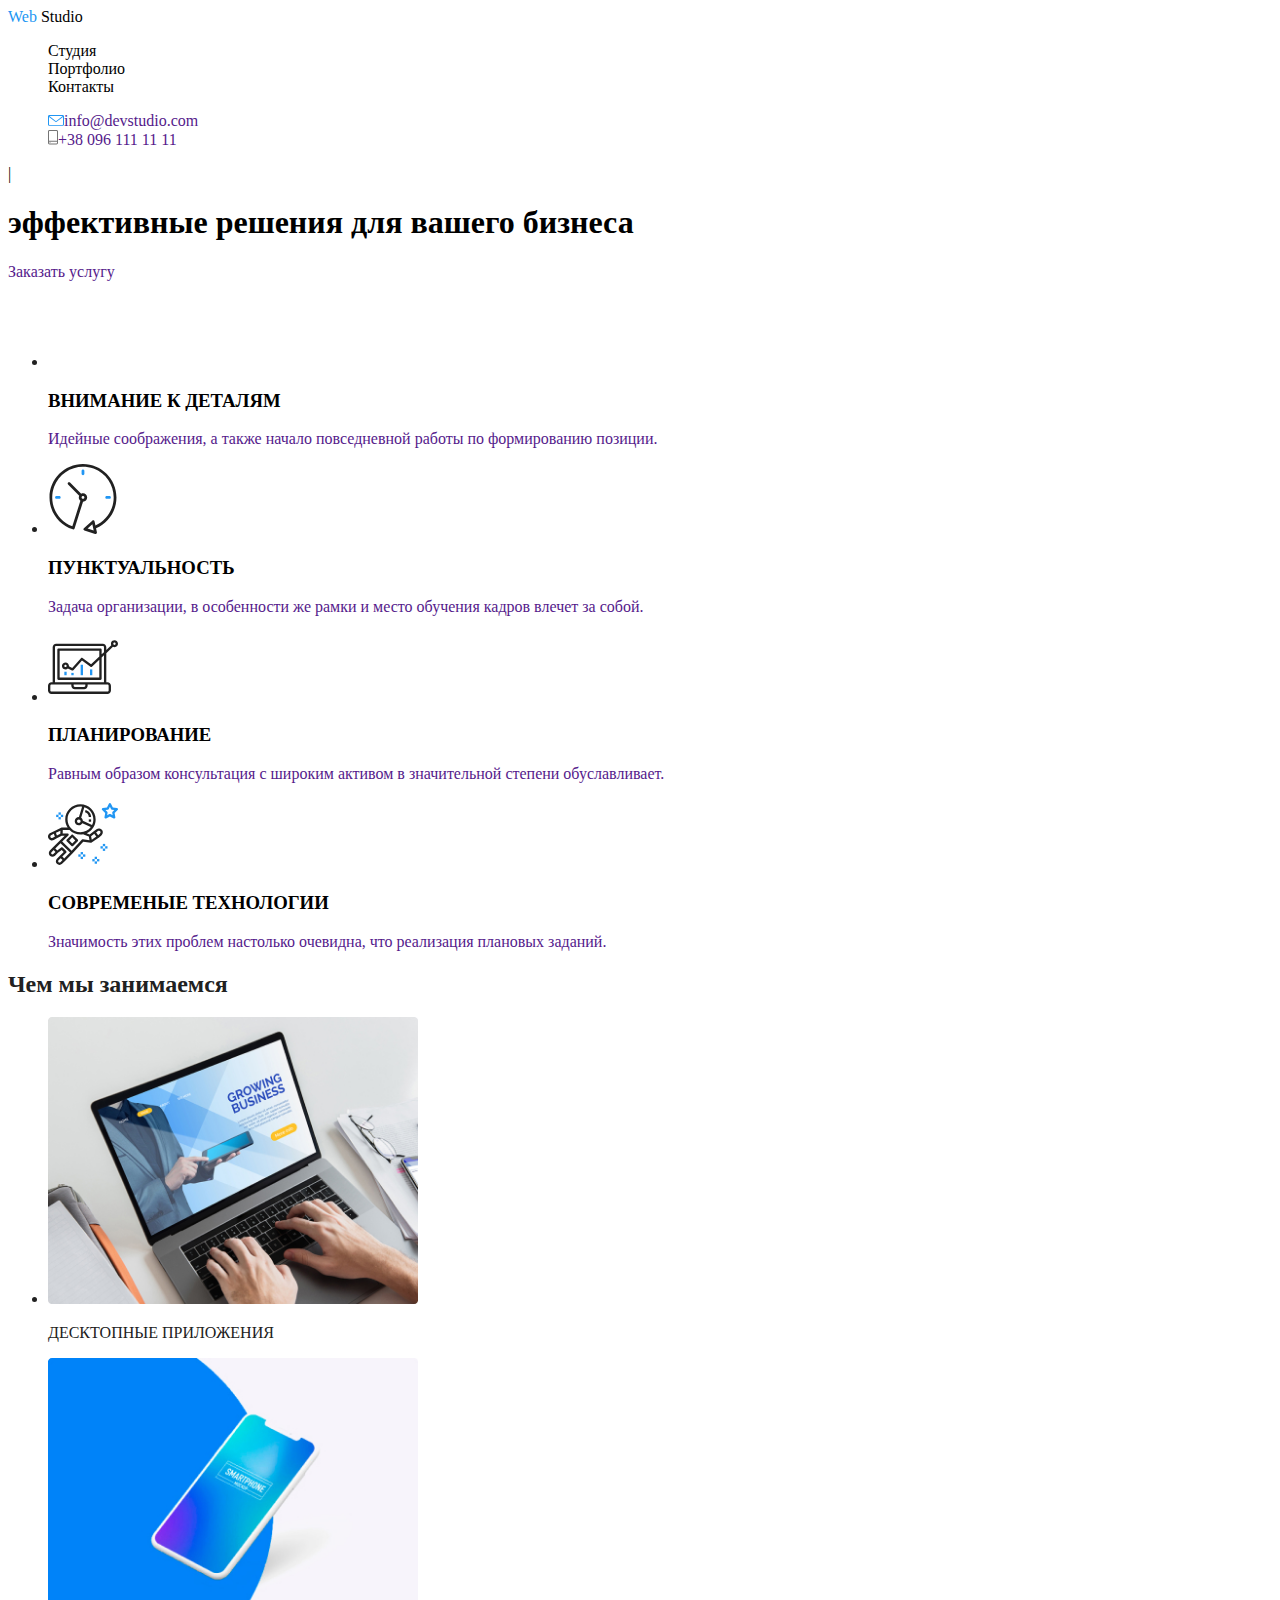
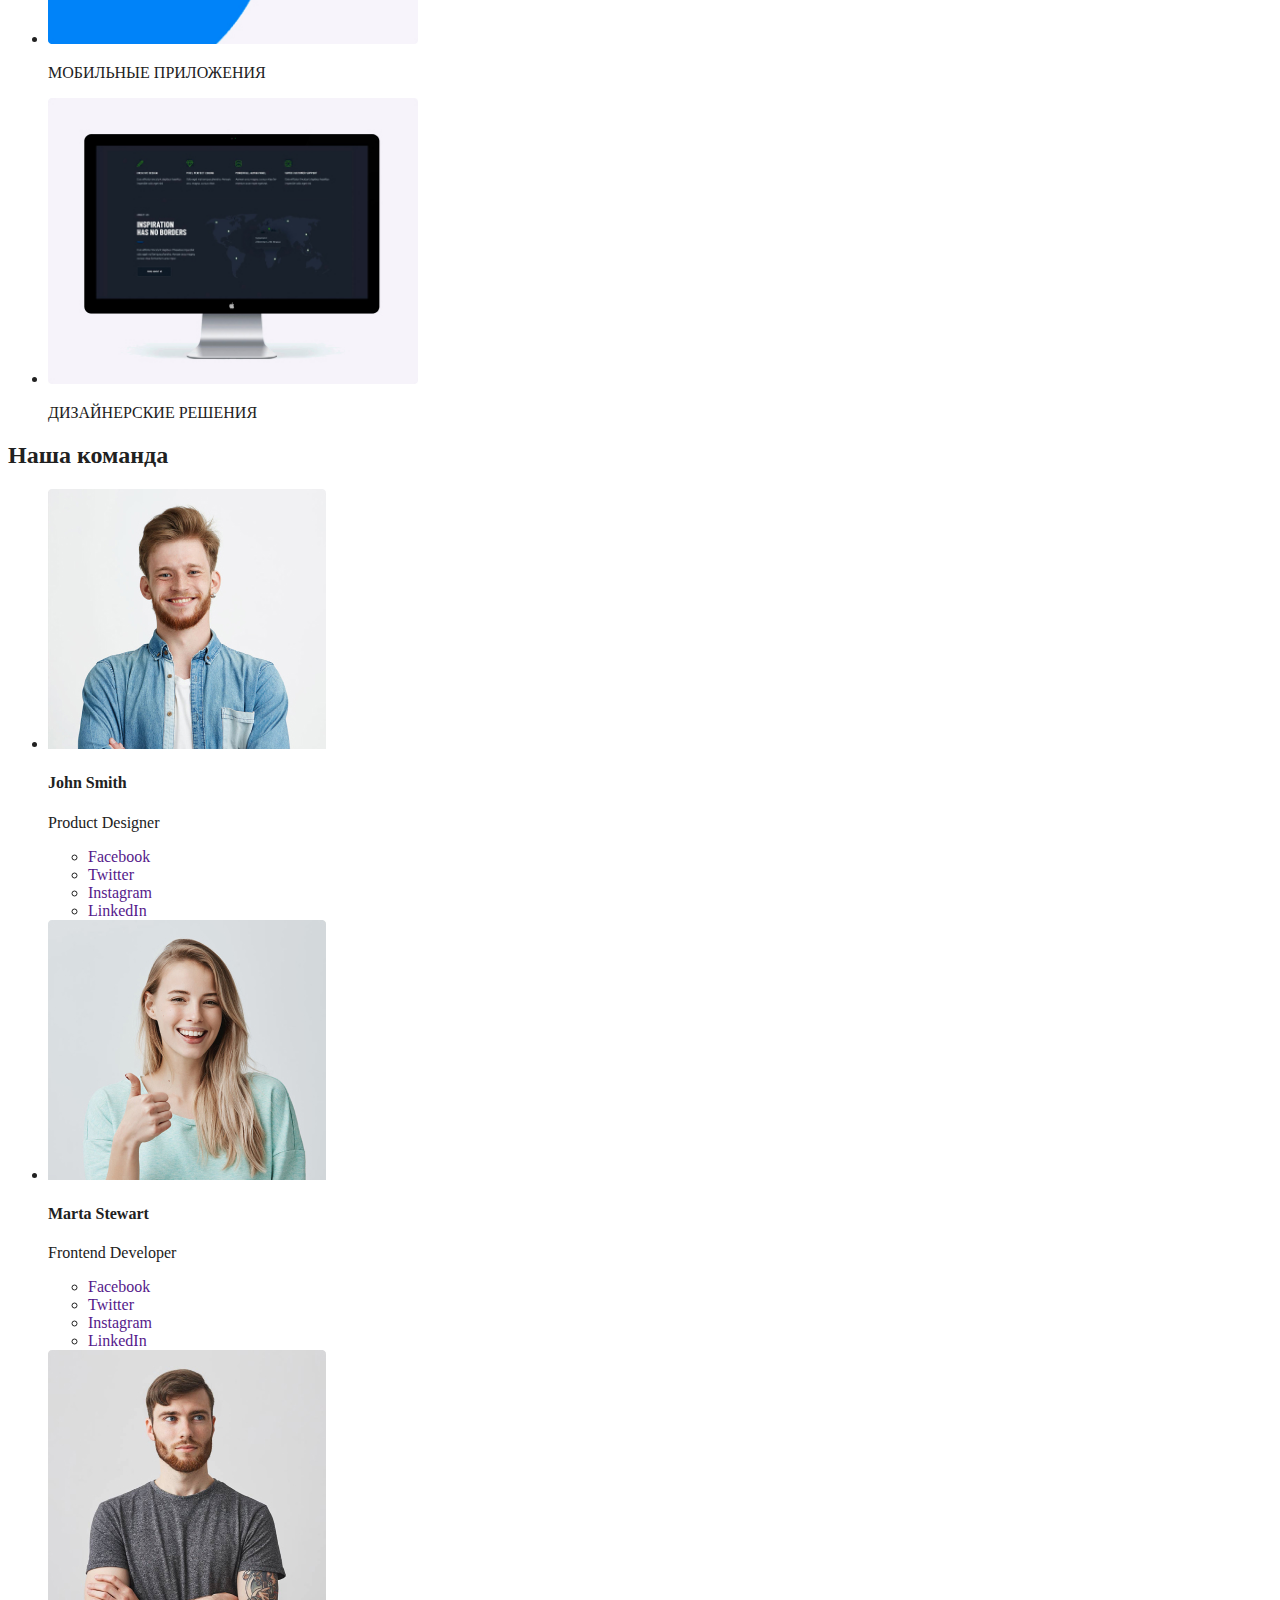
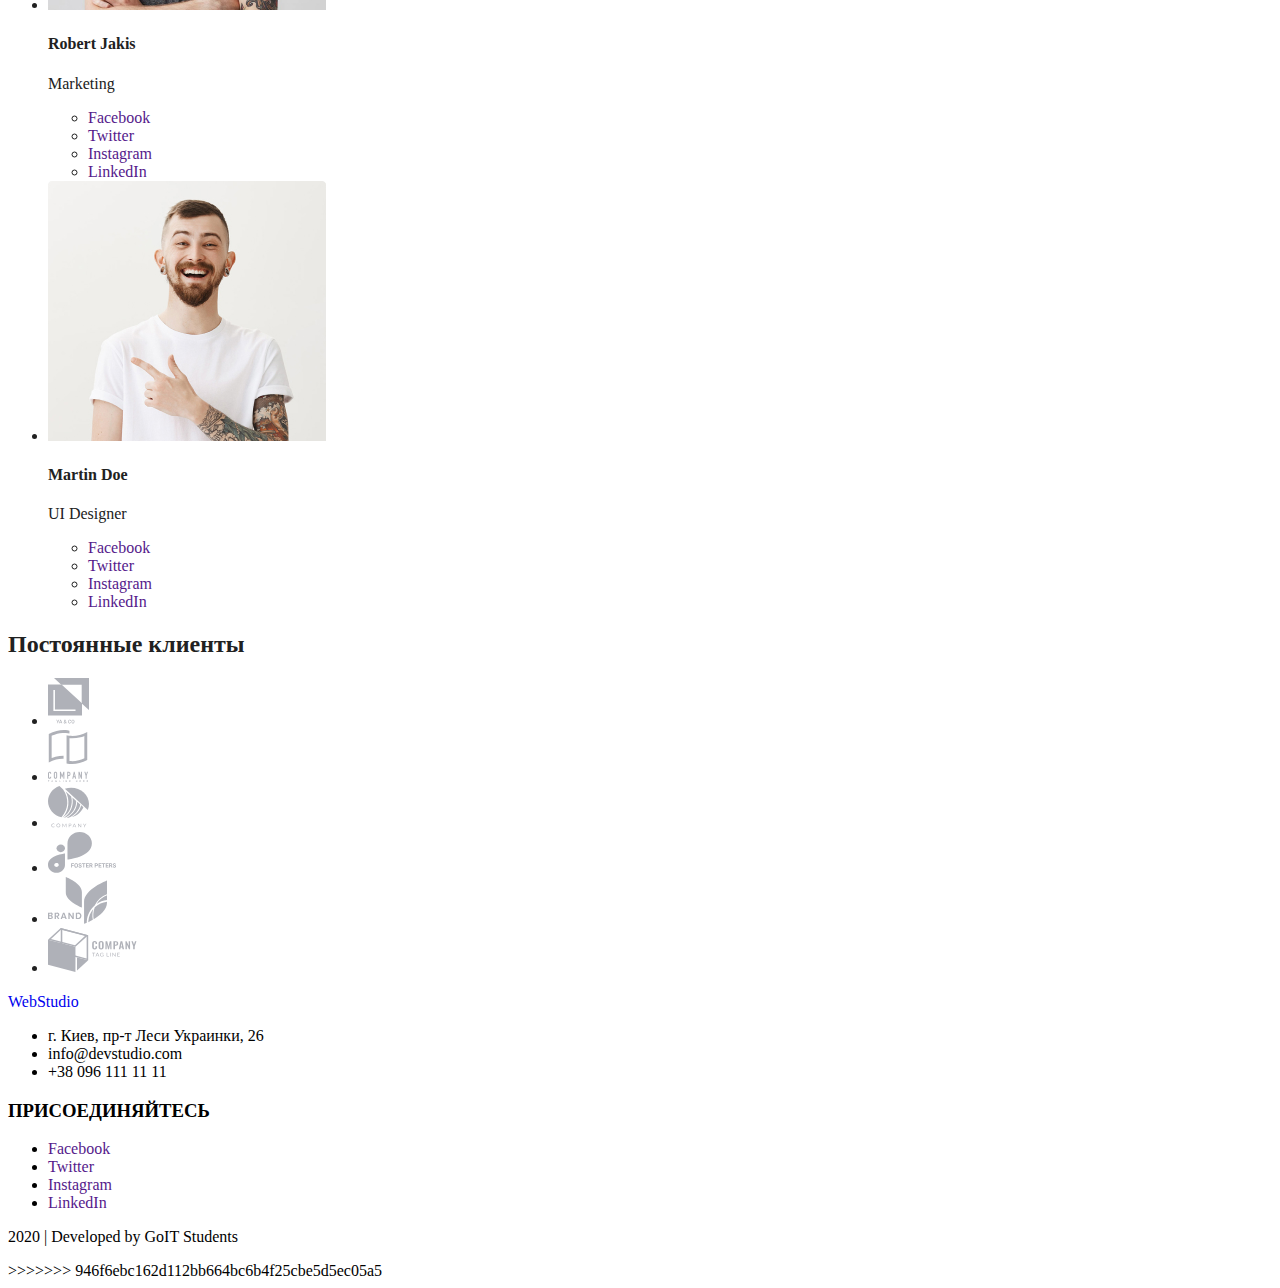
==== index.html @ 112c6542 "Update index.html" ====
<!DOCTYPE html>
<html lang="en">

<head>
    <meta charset="UTF-8">
    <meta name="viewport" content="width=device-width, initial-scale=1.0">
    <title>WebStudio</title>
    <link rel="stylesheet" href="./css/styles.css">
</head>

<body>
    <header>
        <nav>
            <a href="./index.html" class="logo">
                <span class="part-1">Web</span>
                <span class="part-2">Studio</span>
            </a>
            <ul class="site-nav list">
                <li><a href="./studio.html" class="link">Студия</a></li>
                <li><a href="./portfolio.html" class="link">Портфолио</a></li>
                <li><a href="" class="link">Контакты</a></li>
            </ul>
        </nav>
        <div>
            <ul class="contact list">
                <li><a href="" class="link"><img src="./images/envelope.svg" alt="конверт" />info@devstudio.com</a>
                </li>
                <li><a href="" class="link"><img src="./images/smartphone.svg" alt="телефон" />+38 096 111 11 11</a>
                </li>
            </ul>
        </div>

    </header>|

    <main>
        <!-- ФОН -->
        <section>
            <h1>эффективные решения для вашего бизнеса</h1>
            <a href="">Заказать услугу</a>
        </section>

        <!--качества компании-->
        <section class="section">
            <ul>
                <li>
                    <a href=""><img src="./images/antenna.svg" alt="антена" class="img" />
                        <h3 class="section-tit">ВНИМАНИЕ К ДЕТАЛЯМ</h3>
                        <p>Идейные соображения, а также начало повседневной работы по формированию позиции.</p>
                    </a>
                </li>
                <li>
                    <a href=""><img src="./images/clock.svg" alt="часы" class="img" />
                        <h3 class="section-tit">ПУНКТУАЛЬНОСТЬ</h3>
                        <p>Задача организации, в особенности же рамки и место обучения кадров влечет за собой.</p>
                    </a>
                </li>

                <li>
                    <a href=""><img src="./images/diagram.svg" alt="комп" class="img" />
                        <h3 class="section-tit">ПЛАНИРОВАНИЕ</h3>
                        <p>Равным образом консультация с широким активом в значительной степени обуславливает.</p>
                    </a>
                </li>

                <li>
                    <a href=""><img src="./images/astronaut.svg" alt="астронавт" class="img" />
                        <h3 class="section-tit">СОВРЕМЕНЫЕ ТЕХНОЛОГИИ</h3>
                        <p>Значимость этих проблем настолько очевидна, что реализация плановых заданий.</p>
                    </a>
                </li>
            </ul>

        </section>

        <!--услуги-->
        <section class="section">
            <h2>Чем мы занимаемся</h2>
            <ul>
                <li>
                    <img src="./images/desktop.jpg" alt="лэптоп" width="370" />
                    <p>ДЕСКТОПНЫЕ ПРИЛОЖЕНИЯ</p>
                </li>
                <li>
                    <img src="./images/mobile.jpg" alt="мобильник с приложениями" width="370" />
                    <p>МОБИЛЬНЫЕ ПРИЛОЖЕНИЯ</p>
                </li>
                <li>
                    <img src="./images/design.jpg" alt="дизайн приложения на экране" width="370" />
                    <p>ДИЗАЙНЕРСКИЕ РЕШЕНИЯ</p>
                </li>

            </ul>
        </section>

        <!--команда-->
        <section class="section">
            <h2>Наша команда</h2>
            <ul>
                <li>
                    <img src="./images/team_card1.jpg" alt="John Smith" />
                    <h4>John Smith</h4>
                    <p>Product Designer</p>
                    <ul>
                        <li><a href="" aria-label="Ссылка на Facebook">Facebook</a></li>
                        <li><a href="" aria-label="Ссылка на Twitter">Twitter</a></li>
                        <li><a href="" aria-label="Ссылка на Instagram">Instagram</a></li>
                        <li><a href="" aria-label="Ссылка на LinkedIn">LinkedIn</a></li>
                    </ul>
                </li>
                <li>
                    <img src="./images/team_card2.jpg" alt="Marta Stewart" />
                    <h4>Marta Stewart</h4>
                    <p>Frontend Developer</p>
                    <ul>
                        <li><a href="" aria-label="Ссылка на Facebook">Facebook</a></li>
                        <li><a href="" aria-label="Ссылка на Twitter">Twitter</a></li>
                        <li><a href="" aria-label="Ссылка на Instagram">Instagram</a></li>
                        <li><a href="" aria-label="Ссылка на LinkedIn">LinkedIn</a></li>
                    </ul>
                </li>
                <li>
                    <img src="./images/team_card3.jpg" alt="Robert Jakis" />
                    <h4>Robert Jakis</h4>
                    <p>Marketing</p>
                    <ul>
                        <li><a href="" aria-label="Ссылка на Facebook">Facebook</a></li>
                        <li><a href="" aria-label="Ссылка на Twitter">Twitter</a></li>
                        <li><a href="" aria-label="Ссылка на Instagram">Instagram</a></li>
                        <li><a href="" aria-label="Ссылка на LinkedIn">LinkedIn</a></li>
                    </ul>

                </li>
                <li>
                    <img src="./images/team_card4.jpg" alt="Martin Doe" />
                    <h4>Martin Doe</h4>
                    <p>UI Designer</p>
                    <ul>
                        <li><a href="" aria-label="Ссылка на Facebook">Facebook</a></li>
                        <li><a href="" aria-label="Ссылка на Twitter">Twitter</a></li>
                        <li><a href="" aria-label="Ссылка на Instagram">Instagram</a></li>
                        <li><a href="" aria-label="Ссылка на LinkedIn">LinkedIn</a></li>
                    </ul>
                </li>
            </ul>
        </section>

        <!--клиенты-->
        <section class="section">
            <h2>Постоянные клиенты</h2>
            <ul>
                <li><img src="./images/logo1.svg" alt="логотип клиента"></li>
                <li><img src="./images/logo2.svg" alt="логотип клиента"></li>
                <li><img src="./images/logo3.svg" alt="логотип клиента"></li>
                <li><img src="./images/logo4.svg" alt="логотип клиента"></li>
                <li><img src="./images/logo5.svg" alt="логотип клиента"></li>
                <li><img src="./images/logo6.svg" alt="логотип клиента"></li>
            </ul>
        </section>
    </main>

    <footer>

        <!--контакты-->
        <div>
            <a href="./index.html">WebStudio</a>
            <ul>
                <li>г. Киев, пр-т Леси Украинки, 26</li>
                <li>info@devstudio.com</li>
                <li>+38 096 111 11 11</li>
            </ul>
        </div>

        <!--соцсети-->
        <div>
            <h3>ПРИСОЕДИНЯЙТЕСЬ</h3>
            <ul>
                <li><a href="" aria-label="Ссылка на Facebook">Facebook</a></li>
                <li><a href="" aria-label="Ссылка на Twitter">Twitter</a></li>
                <li><a href="" aria-label="Ссылка на Instagram">Instagram</a></li>
                <li><a href="" aria-label="Ссылка на LinkedIn">LinkedIn</a></li>
            </ul>
        </div>
        <p>2020 | Developed by GoIT Students</p>
    </footer>
</body>

>>>>>>> 946f6ebc162d112bb664bc6b4f25cbe5d5ec05a5

</html>
---- css/styles.css ----
a{
  text-decoration: none;
}
.list {
  list-style: none;
}
/*logo*/

.logo:hover, 
.logo:focus{
    color: rgb(8, 75, 129);
}
.part-1{
    color: #2196F3;
}
.part-2{
    color: black;
}

/* Site nav */

.site-nav .link{
  color: black;
}

}
.site-nav .link:hover,
.site-nav .link:focus{
  color: #2196F3; 
}
.contact-list{
  color: #757575;
}

.contact-list .link:hover,
.contact-list .link:focus{
  color: #2196F3;
}
.section{
  color: #212121;
}

.section .img:hover,
.section .img:focus{
  color: #FFFFFF;
  background-color: #2196F3;
}
.section-tit{
  color: black;
}
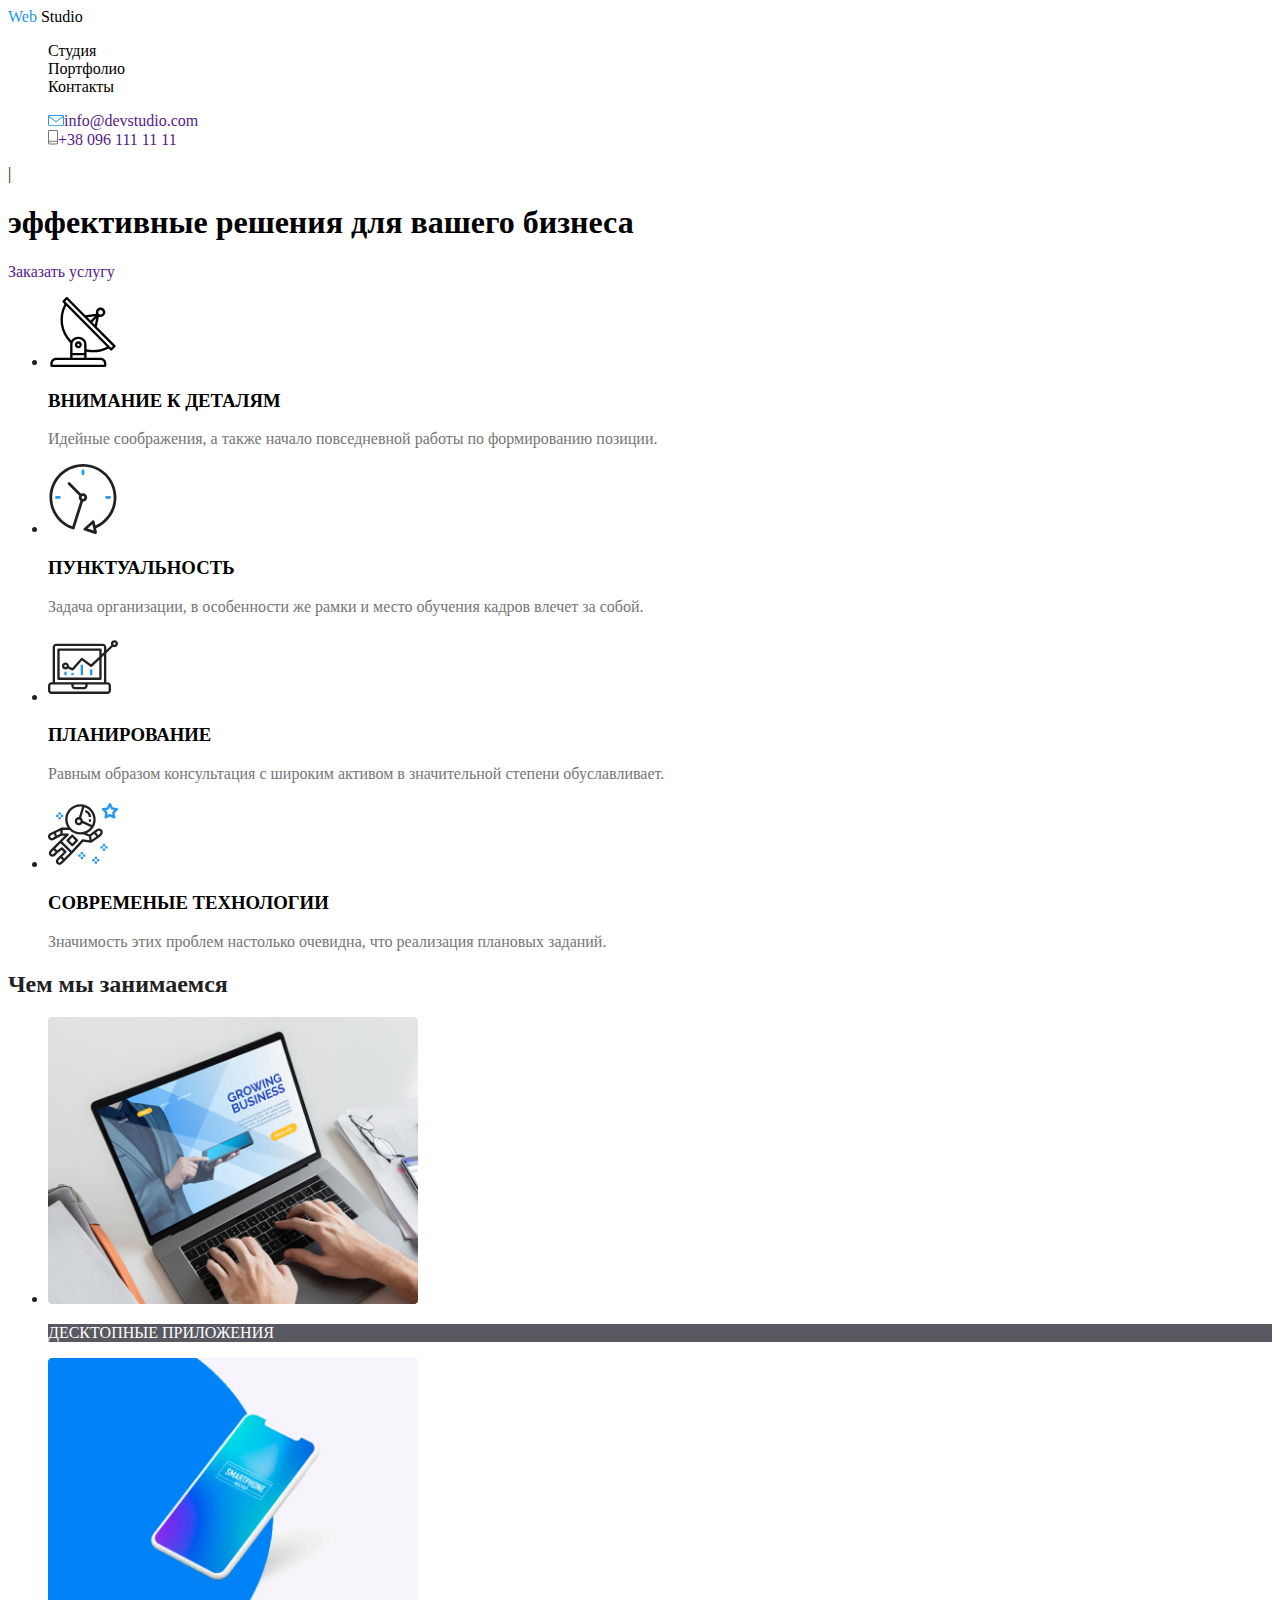
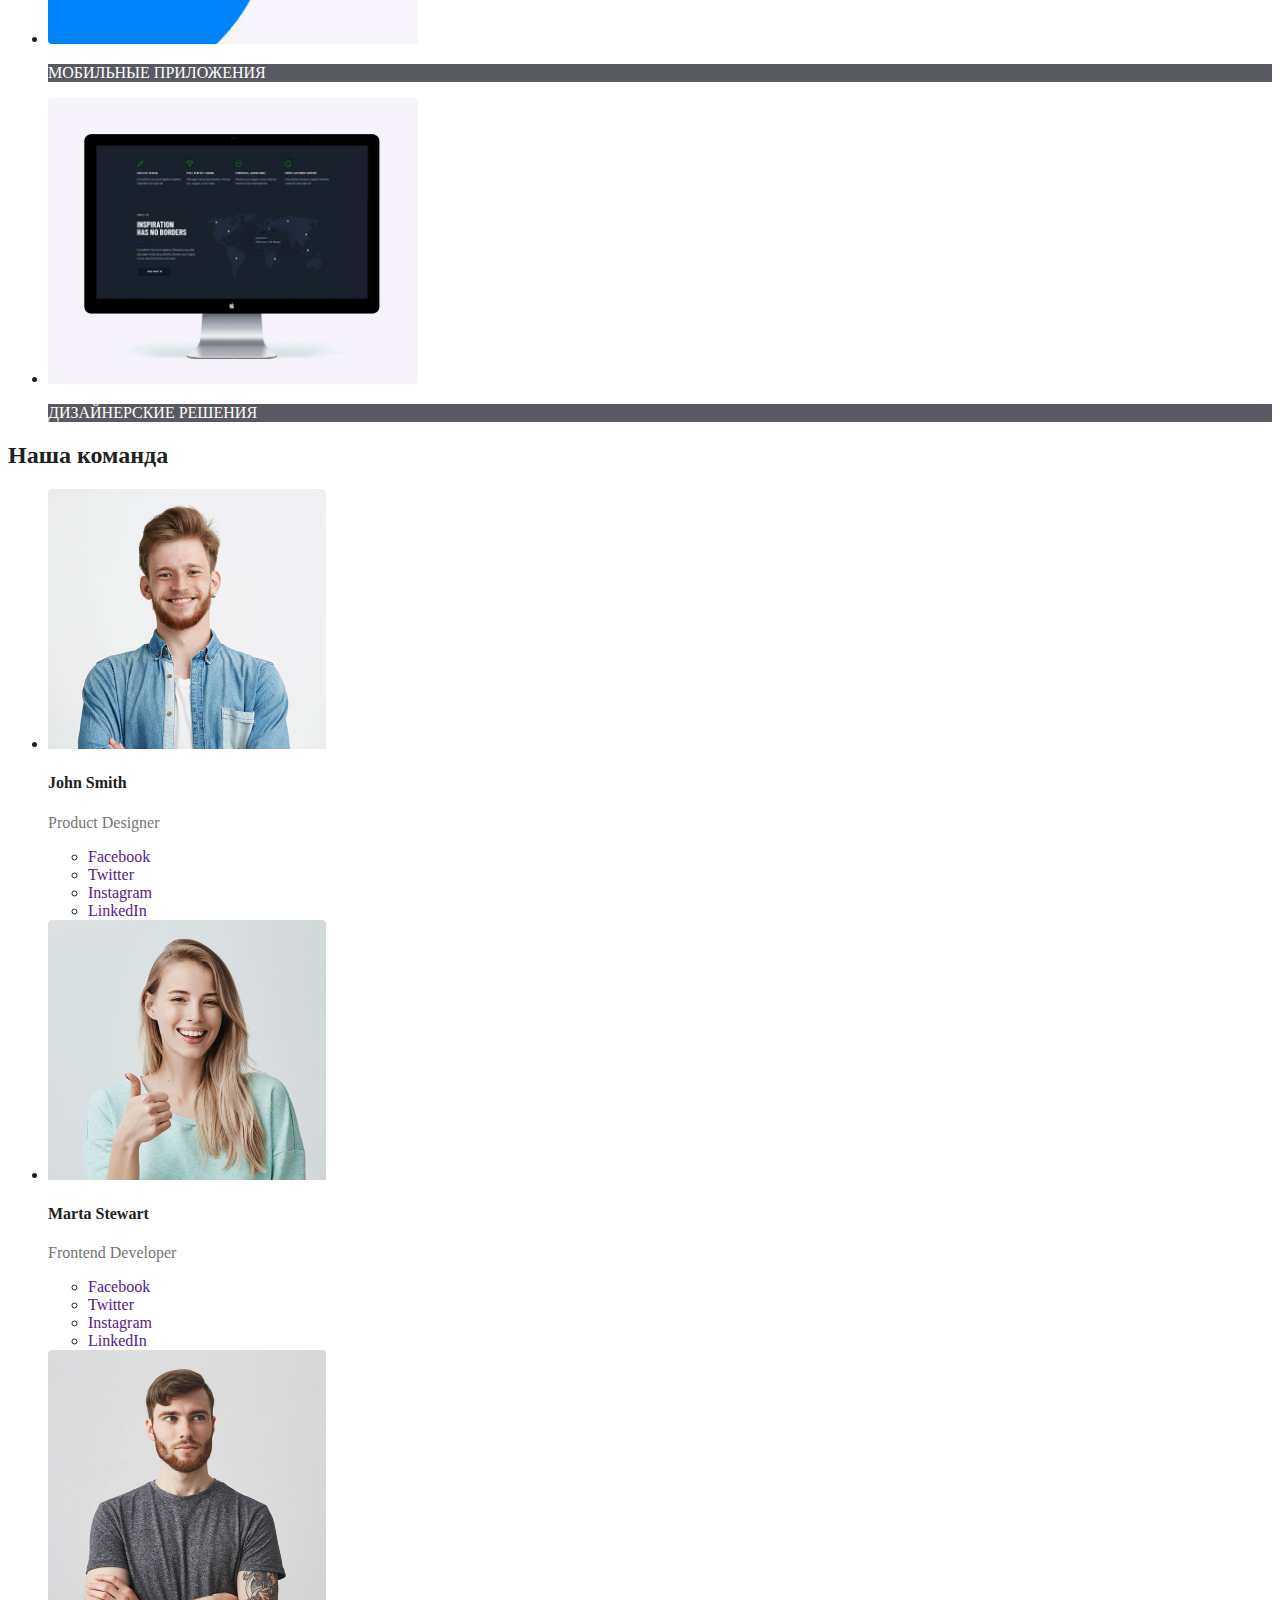
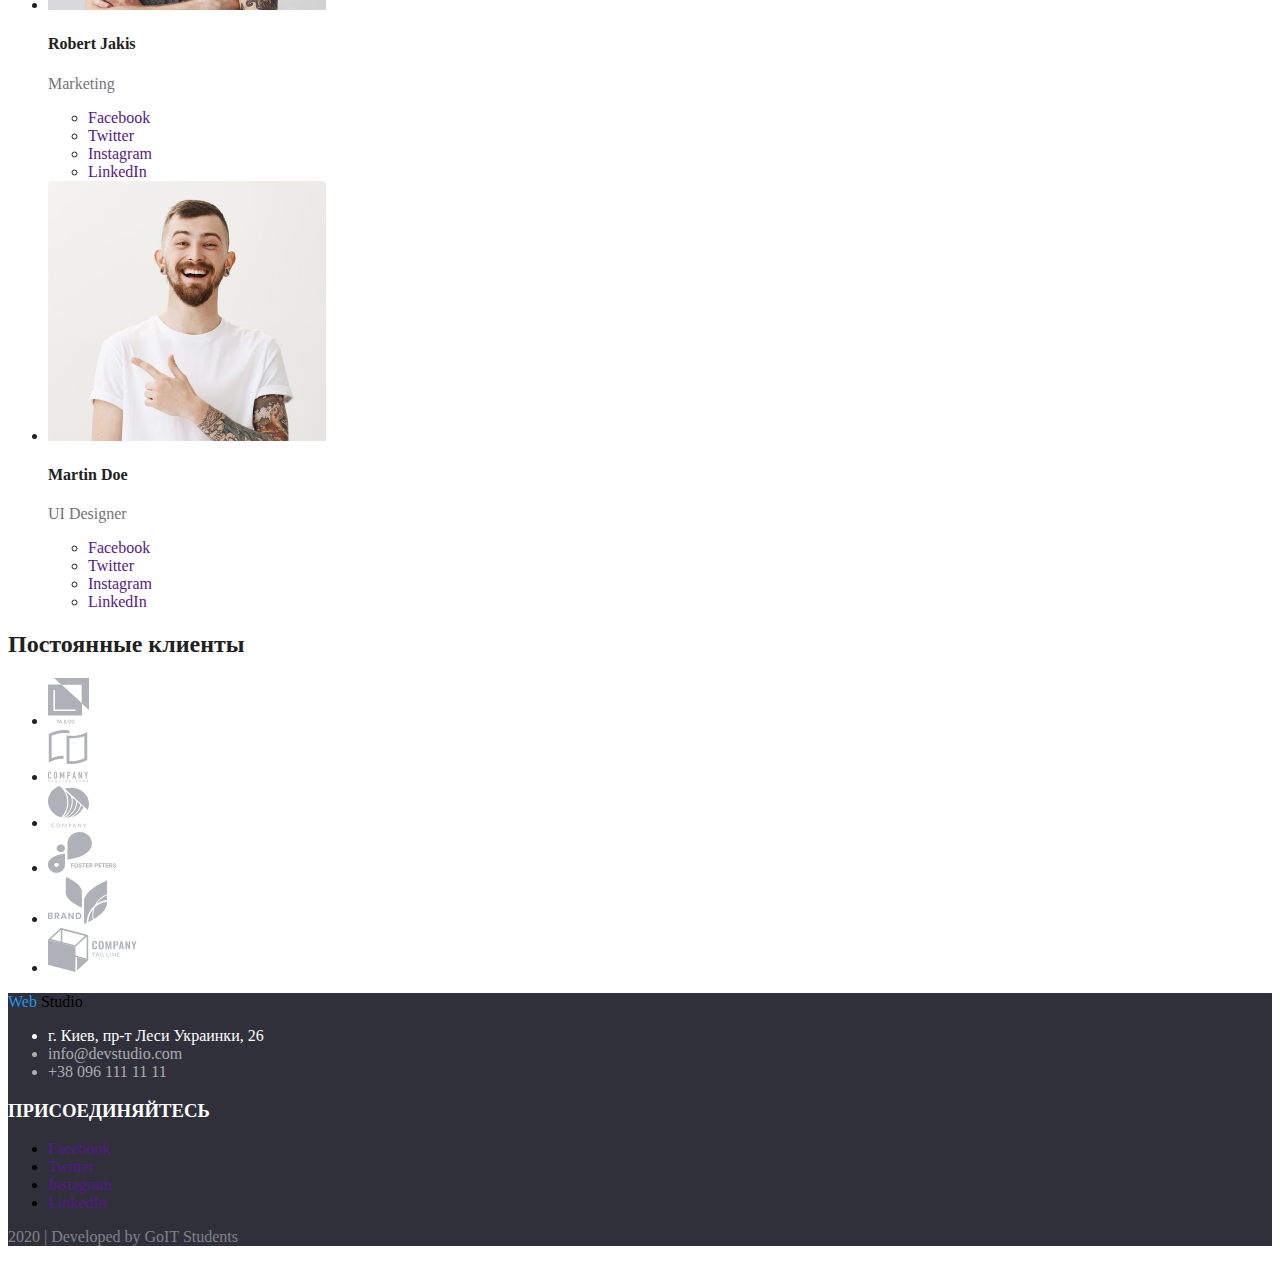
==== commit aa330fb6: "Update index.html" ====
--- a/index.html
+++ b/index.html
@@ -6,7 +6,8 @@
     <meta name="viewport" content="width=device-width, initial-scale=1.0">
     <title>WebStudio</title>
     <link rel="stylesheet" href="./css/styles.css">
-</head>
+    <link rel="stylesheet"
+        href="https://fonts.googleapis.com/css2?family=Roboto:ital,wght@0,300;0,500;0,900;1,700&display=swap">
 
 <body>
     <header>
@@ -44,28 +45,32 @@
             <ul>
                 <li>
                     <a href=""><img src="./images/antenna.svg" alt="антена" class="img" />
-                        <h3 class="section-tit">ВНИМАНИЕ К ДЕТАЛЯМ</h3>
-                        <p>Идейные соображения, а также начало повседневной работы по формированию позиции.</p>
+                        <h3 class="title">ВНИМАНИЕ К ДЕТАЛЯМ</h3>
+                        <p class="comment">Идейные соображения, а также начало повседневной работы по формированию
+                            позиции.</p>
                     </a>
                 </li>
                 <li>
                     <a href=""><img src="./images/clock.svg" alt="часы" class="img" />
-                        <h3 class="section-tit">ПУНКТУАЛЬНОСТЬ</h3>
-                        <p>Задача организации, в особенности же рамки и место обучения кадров влечет за собой.</p>
+                        <h3 class="title">ПУНКТУАЛЬНОСТЬ</h3>
+                        <p class="comment">Задача организации, в особенности же рамки и место обучения кадров влечет за
+                            собой.</p>
                     </a>
                 </li>
 
                 <li>
                     <a href=""><img src="./images/diagram.svg" alt="комп" class="img" />
-                        <h3 class="section-tit">ПЛАНИРОВАНИЕ</h3>
-                        <p>Равным образом консультация с широким активом в значительной степени обуславливает.</p>
+                        <h3 class="title">ПЛАНИРОВАНИЕ</h3>
+                        <p class="comment">Равным образом консультация с широким активом в значительной степени
+                            обуславливает.</p>
                     </a>
                 </li>
 
                 <li>
                     <a href=""><img src="./images/astronaut.svg" alt="астронавт" class="img" />
-                        <h3 class="section-tit">СОВРЕМЕНЫЕ ТЕХНОЛОГИИ</h3>
-                        <p>Значимость этих проблем настолько очевидна, что реализация плановых заданий.</p>
+                        <h3 class="title">СОВРЕМЕНЫЕ ТЕХНОЛОГИИ</h3>
+                        <p class="comment">Значимость этих проблем настолько очевидна, что реализация плановых заданий.
+                        </p>
                     </a>
                 </li>
             </ul>
@@ -78,15 +83,15 @@
             <ul>
                 <li>
                     <img src="./images/desktop.jpg" alt="лэптоп" width="370" />
-                    <p>ДЕСКТОПНЫЕ ПРИЛОЖЕНИЯ</p>
+                    <p class="service">ДЕСКТОПНЫЕ ПРИЛОЖЕНИЯ</p>
                 </li>
                 <li>
                     <img src="./images/mobile.jpg" alt="мобильник с приложениями" width="370" />
-                    <p>МОБИЛЬНЫЕ ПРИЛОЖЕНИЯ</p>
+                    <p class="service">МОБИЛЬНЫЕ ПРИЛОЖЕНИЯ</p>
                 </li>
                 <li>
                     <img src="./images/design.jpg" alt="дизайн приложения на экране" width="370" />
-                    <p>ДИЗАЙНЕРСКИЕ РЕШЕНИЯ</p>
+                    <p class="service">ДИЗАЙНЕРСКИЕ РЕШЕНИЯ</p>
                 </li>
 
             </ul>
@@ -98,9 +103,9 @@
             <ul>
                 <li>
                     <img src="./images/team_card1.jpg" alt="John Smith" />
-                    <h4>John Smith</h4>
-                    <p>Product Designer</p>
-                    <ul>
+                    <h4 class="person">John Smith</h4>
+                    <p class="job">Product Designer</p>
+                    <ul class="social-link">
                         <li><a href="" aria-label="Ссылка на Facebook">Facebook</a></li>
                         <li><a href="" aria-label="Ссылка на Twitter">Twitter</a></li>
                         <li><a href="" aria-label="Ссылка на Instagram">Instagram</a></li>
@@ -109,10 +114,10 @@
                 </li>
                 <li>
                     <img src="./images/team_card2.jpg" alt="Marta Stewart" />
-                    <h4>Marta Stewart</h4>
-                    <p>Frontend Developer</p>
+                    <h4 class="person">Marta Stewart</h4>
+                    <p class="job">Frontend Developer</p>
                     <ul>
-                        <li><a href="" aria-label="Ссылка на Facebook">Facebook</a></li>
+                        <li class="social-link"><a href="" aria-label="Ссылка на Facebook">Facebook</a></li>
                         <li><a href="" aria-label="Ссылка на Twitter">Twitter</a></li>
                         <li><a href="" aria-label="Ссылка на Instagram">Instagram</a></li>
                         <li><a href="" aria-label="Ссылка на LinkedIn">LinkedIn</a></li>
@@ -120,9 +125,9 @@
                 </li>
                 <li>
                     <img src="./images/team_card3.jpg" alt="Robert Jakis" />
-                    <h4>Robert Jakis</h4>
-                    <p>Marketing</p>
-                    <ul>
+                    <h4 class="person">Robert Jakis</h4>
+                    <p class="job">Marketing</p>
+                    <ul class="social-link">
                         <li><a href="" aria-label="Ссылка на Facebook">Facebook</a></li>
                         <li><a href="" aria-label="Ссылка на Twitter">Twitter</a></li>
                         <li><a href="" aria-label="Ссылка на Instagram">Instagram</a></li>
@@ -132,9 +137,9 @@
                 </li>
                 <li>
                     <img src="./images/team_card4.jpg" alt="Martin Doe" />
-                    <h4>Martin Doe</h4>
-                    <p>UI Designer</p>
-                    <ul>
+                    <h4 class="person">Martin Doe</h4>
+                    <p class="job">UI Designer</p>
+                    <ul class="social-link">
                         <li><a href="" aria-label="Ссылка на Facebook">Facebook</a></li>
                         <li><a href="" aria-label="Ссылка на Twitter">Twitter</a></li>
                         <li><a href="" aria-label="Ссылка на Instagram">Instagram</a></li>
@@ -158,21 +163,24 @@
         </section>
     </main>
 
-    <footer>
+    <footer class="footer">
 
         <!--контакты-->
         <div>
-            <a href="./index.html">WebStudio</a>
+            <a href="./index.html" class="logo">
+                <span class="part-1">Web</span>
+                <span class="part-2">Studio</span>
+            </a>
             <ul>
-                <li>г. Киев, пр-т Леси Украинки, 26</li>
-                <li>info@devstudio.com</li>
-                <li>+38 096 111 11 11</li>
+                <li class="adress">г. Киев, пр-т Леси Украинки, 26</li>
+                <li class="contact-f">info@devstudio.com</li>
+                <li class="contact-f">+38 096 111 11 11</li>
             </ul>
         </div>
 
         <!--соцсети-->
         <div>
-            <h3>ПРИСОЕДИНЯЙТЕСЬ</h3>
+            <h3 class="article">ПРИСОЕДИНЯЙТЕСЬ</h3>
             <ul>
                 <li><a href="" aria-label="Ссылка на Facebook">Facebook</a></li>
                 <li><a href="" aria-label="Ссылка на Twitter">Twitter</a></li>
@@ -180,10 +188,10 @@
                 <li><a href="" aria-label="Ссылка на LinkedIn">LinkedIn</a></li>
             </ul>
         </div>
-        <p>2020 | Developed by GoIT Students</p>
+        <p class="caption">2020 | Developed by GoIT Students</p>
     </footer>
 </body>
 
->>>>>>> 946f6ebc162d112bb664bc6b4f25cbe5d5ec05a5
+
 
 </html>--- a/css/styles.css
+++ b/css/styles.css
@@ -2,14 +2,14 @@
 a{
   text-decoration: none;
 }
-.list {
+.list{
   list-style: none;
 }
-/*logo*/
+/* header */
 
 .logo:hover, 
 .logo:focus{
-    color: rgb(8, 75, 129);
+    color: #2196F3;
 }
 .part-1{
     color: #2196F3;
@@ -18,13 +18,10 @@
     color: black;
 }
 
-/* Site nav */
-
 .site-nav .link{
   color: black;
 }
 
-}
 .site-nav .link:hover,
 .site-nav .link:focus{
   color: #2196F3; 
@@ -33,19 +30,77 @@
   color: #757575;
 }
 
-.contact-list .link:hover,
-.contact-list .link:focus{
+.contact .link:hover,
+.contact .link:focus{
   color: #2196F3;
 }
+
+/* footer */
+
+.footer{
+  background: #2F303A;;
+}
+.logo:hover, 
+.logo:focus{
+    color: #2196F3;
+}
+.part-1{
+    color: #2196F3;
+}
+.part-2{
+    color: black;
+}
+.adress{
+  color: #FFFFFF;
+}
+.contact-f{
+  color: rgba(255, 255, 255, 0.6);
+}
+.article{
+  color: #ffffff;
+}
+.caption{
+  color: rgba(255, 255, 255, 0.4);
+}
+
+/* main page*/ 
+
 .section{
   color: #212121;
 }
 
 .section .img:hover,
 .section .img:focus{
-  color: #FFFFFF;
-  background-color: #2196F3;
+    background-color: #2196F3;
 }
-.section-tit{
+.title{
   color: black;
+}
+.comment{
+  color: #757575;
+}
+.service{
+  color: #ffffff;
+  background: rgba(47, 48, 58, 0.8); 
+}
+.person{
+  color: #212121;
+}
+.job{
+  color: #757575;
+}
+
+/* portfolio */ 
+
+.button:hover,
+.button:focus{
+  color: #ffffff;
+  background: #2196F3;
+}
+
+.example{
+  color: #212121;
+}
+.type{
+  color: #757575;
 }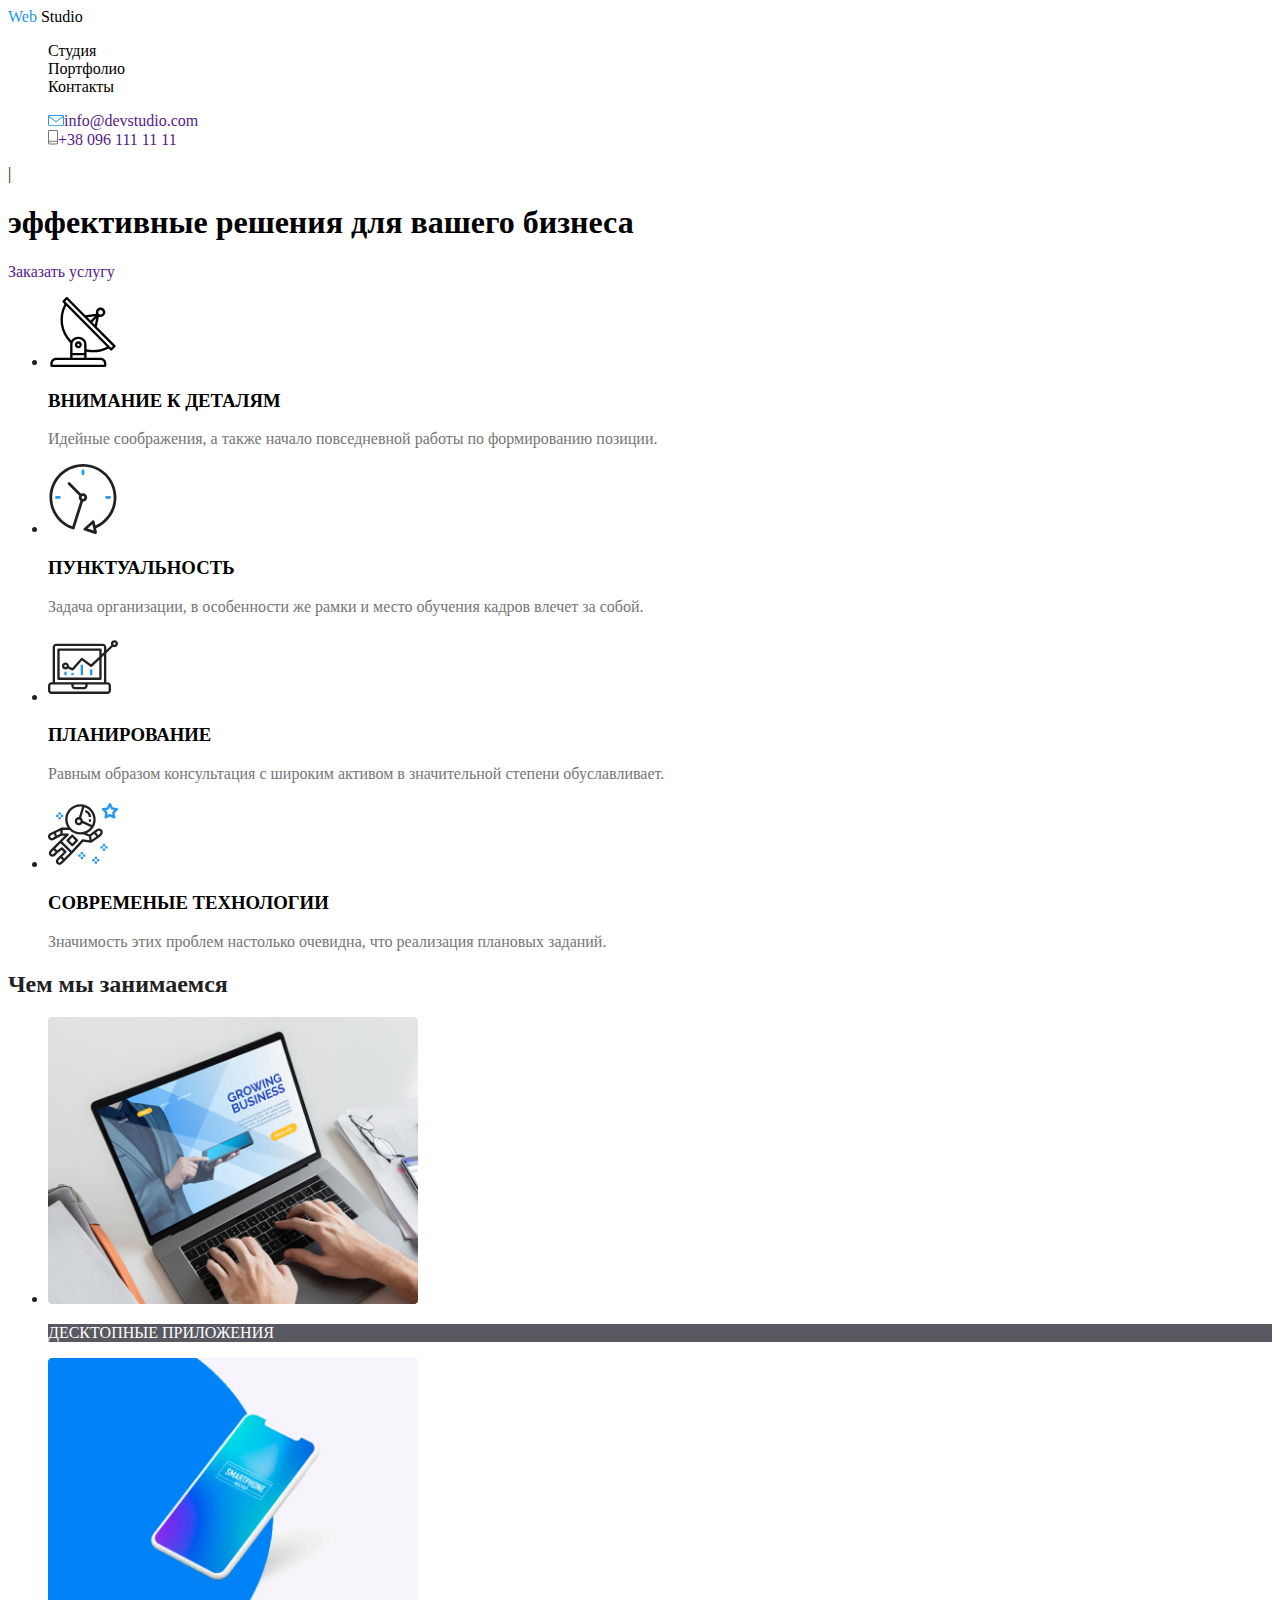
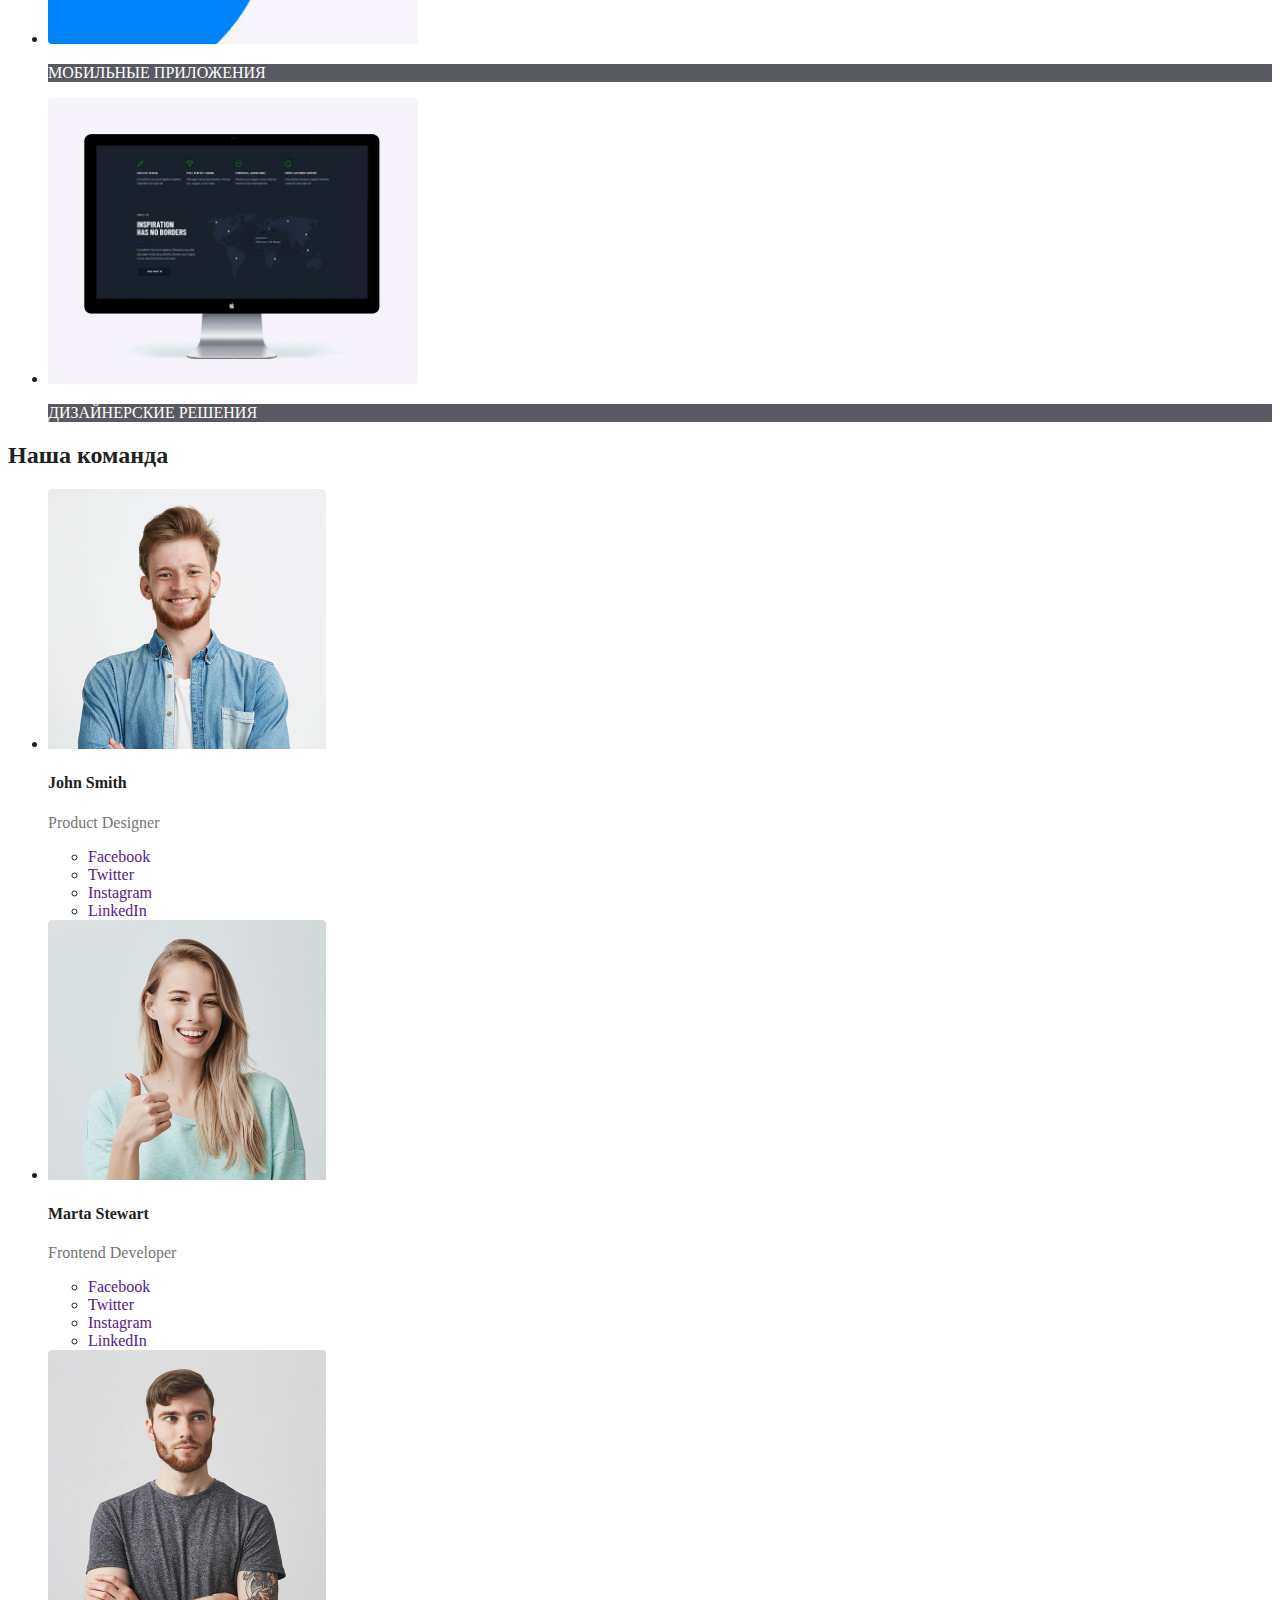
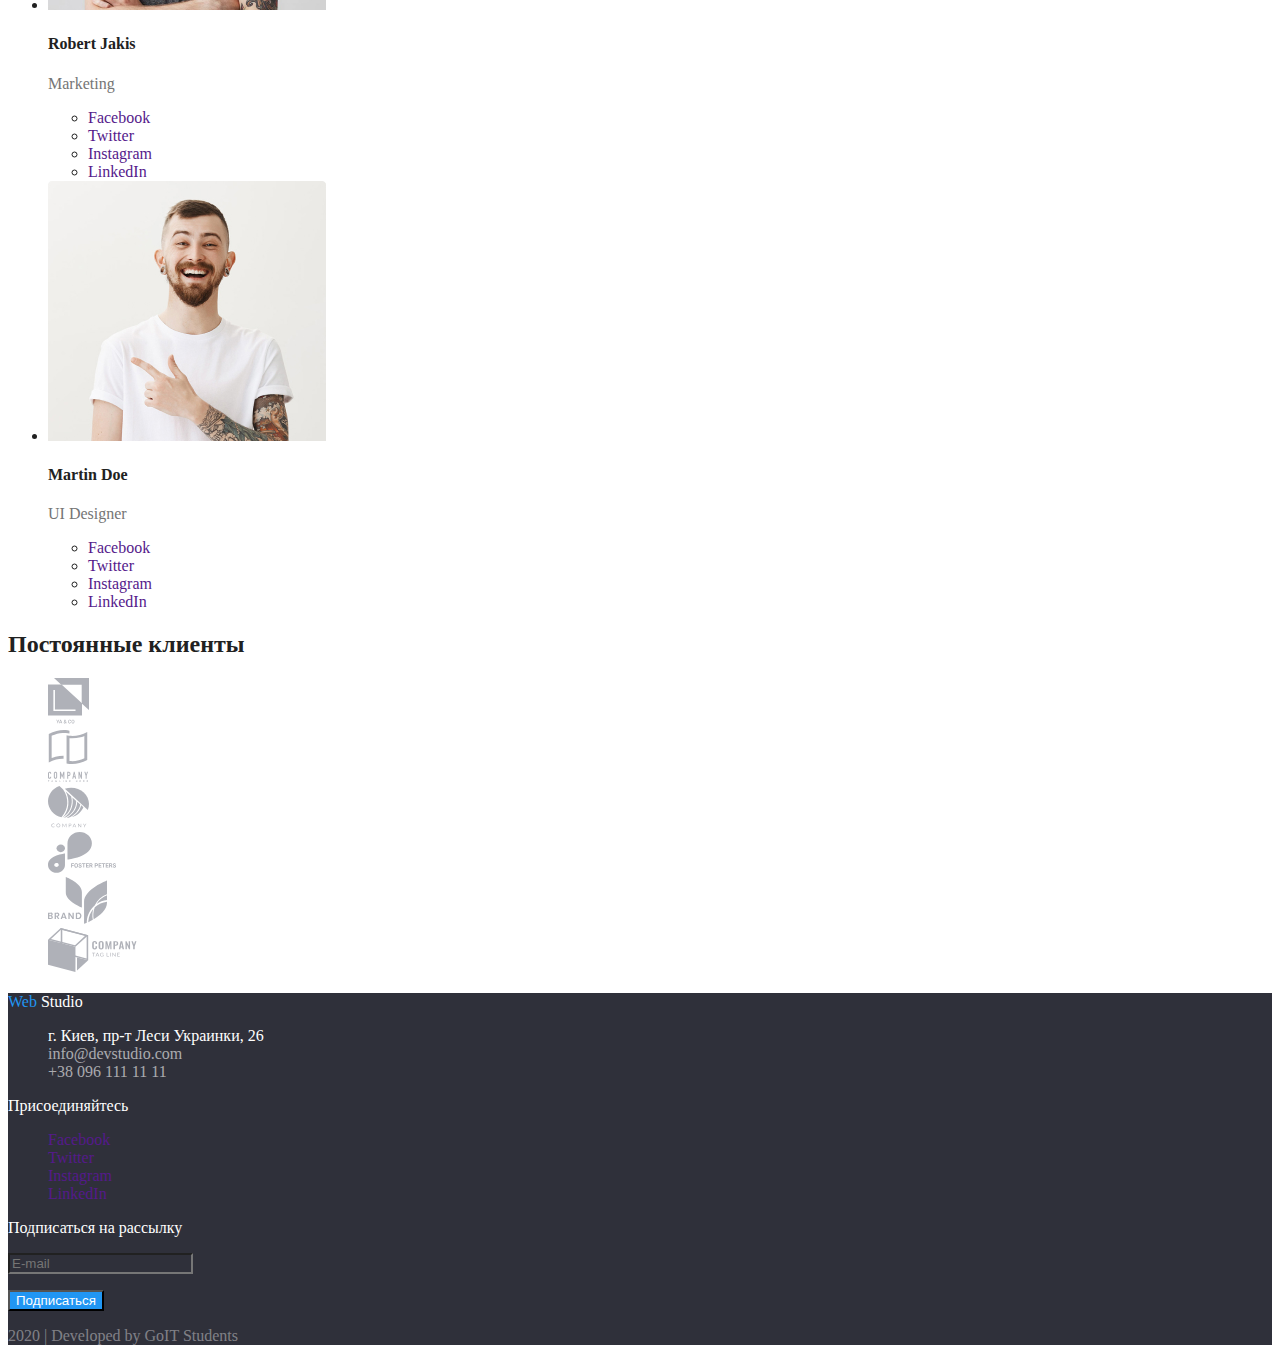
==== commit e508b6a2: "Update index.html" ====
--- a/index.html
+++ b/index.html
@@ -152,7 +152,7 @@
         <!--клиенты-->
         <section class="section">
             <h2>Постоянные клиенты</h2>
-            <ul>
+            <ul class="client list">
                 <li><img src="./images/logo1.svg" alt="логотип клиента"></li>
                 <li><img src="./images/logo2.svg" alt="логотип клиента"></li>
                 <li><img src="./images/logo3.svg" alt="логотип клиента"></li>
@@ -168,10 +168,10 @@
         <!--контакты-->
         <div>
             <a href="./index.html" class="logo">
-                <span class="part-1">Web</span>
-                <span class="part-2">Studio</span>
+                <span class="part-1-f">Web</span>
+                <span class="part-2-f">Studio</span>
             </a>
-            <ul>
+            <ul class="footer list">
                 <li class="adress">г. Киев, пр-т Леси Украинки, 26</li>
                 <li class="contact-f">info@devstudio.com</li>
                 <li class="contact-f">+38 096 111 11 11</li>
@@ -180,14 +180,22 @@
 
         <!--соцсети-->
         <div>
-            <h3 class="article">ПРИСОЕДИНЯЙТЕСЬ</h3>
-            <ul>
+            <p class="article">Присоединяйтесь</p>
+            <ul class="footer list">
                 <li><a href="" aria-label="Ссылка на Facebook">Facebook</a></li>
                 <li><a href="" aria-label="Ссылка на Twitter">Twitter</a></li>
                 <li><a href="" aria-label="Ссылка на Instagram">Instagram</a></li>
                 <li><a href="" aria-label="Ссылка на LinkedIn">LinkedIn</a></li>
             </ul>
         </div>
+        <div>
+            <p class="article">Подписаться на рассылку</p>
+            <p>
+                <input class="input-text email" id="emailNonFormFooterRedsign" aria-label="Enter your email address"
+                    placeholder="E-mail" type="email">
+            </p>
+            <input type="submit" class="input-submit" value="Подписаться" aria-label="Subscribe" role="button">
+        </div>
         <p class="caption">2020 | Developed by GoIT Students</p>
     </footer>
 </body>
--- a/css/styles.css
+++ b/css/styles.css
@@ -38,17 +38,17 @@
 /* footer */
 
 .footer{
-  background: #2F303A;;
+  background: #2F303A;
 }
 .logo:hover, 
 .logo:focus{
     color: #2196F3;
 }
-.part-1{
+.part-1-f{
     color: #2196F3;
 }
-.part-2{
-    color: black;
+.part-2-f{
+    color: #ffffff;
 }
 .adress{
   color: #FFFFFF;
@@ -62,7 +62,14 @@
 .caption{
   color: rgba(255, 255, 255, 0.4);
 }
-
+.input-text{
+  color: rgba(255, 255, 255, 0.6);
+  background: #2F303A;
+}
+.input-submit{
+  color: #ffffff;
+  background: #2196F3;
+}
 /* main page*/ 
 
 .section{
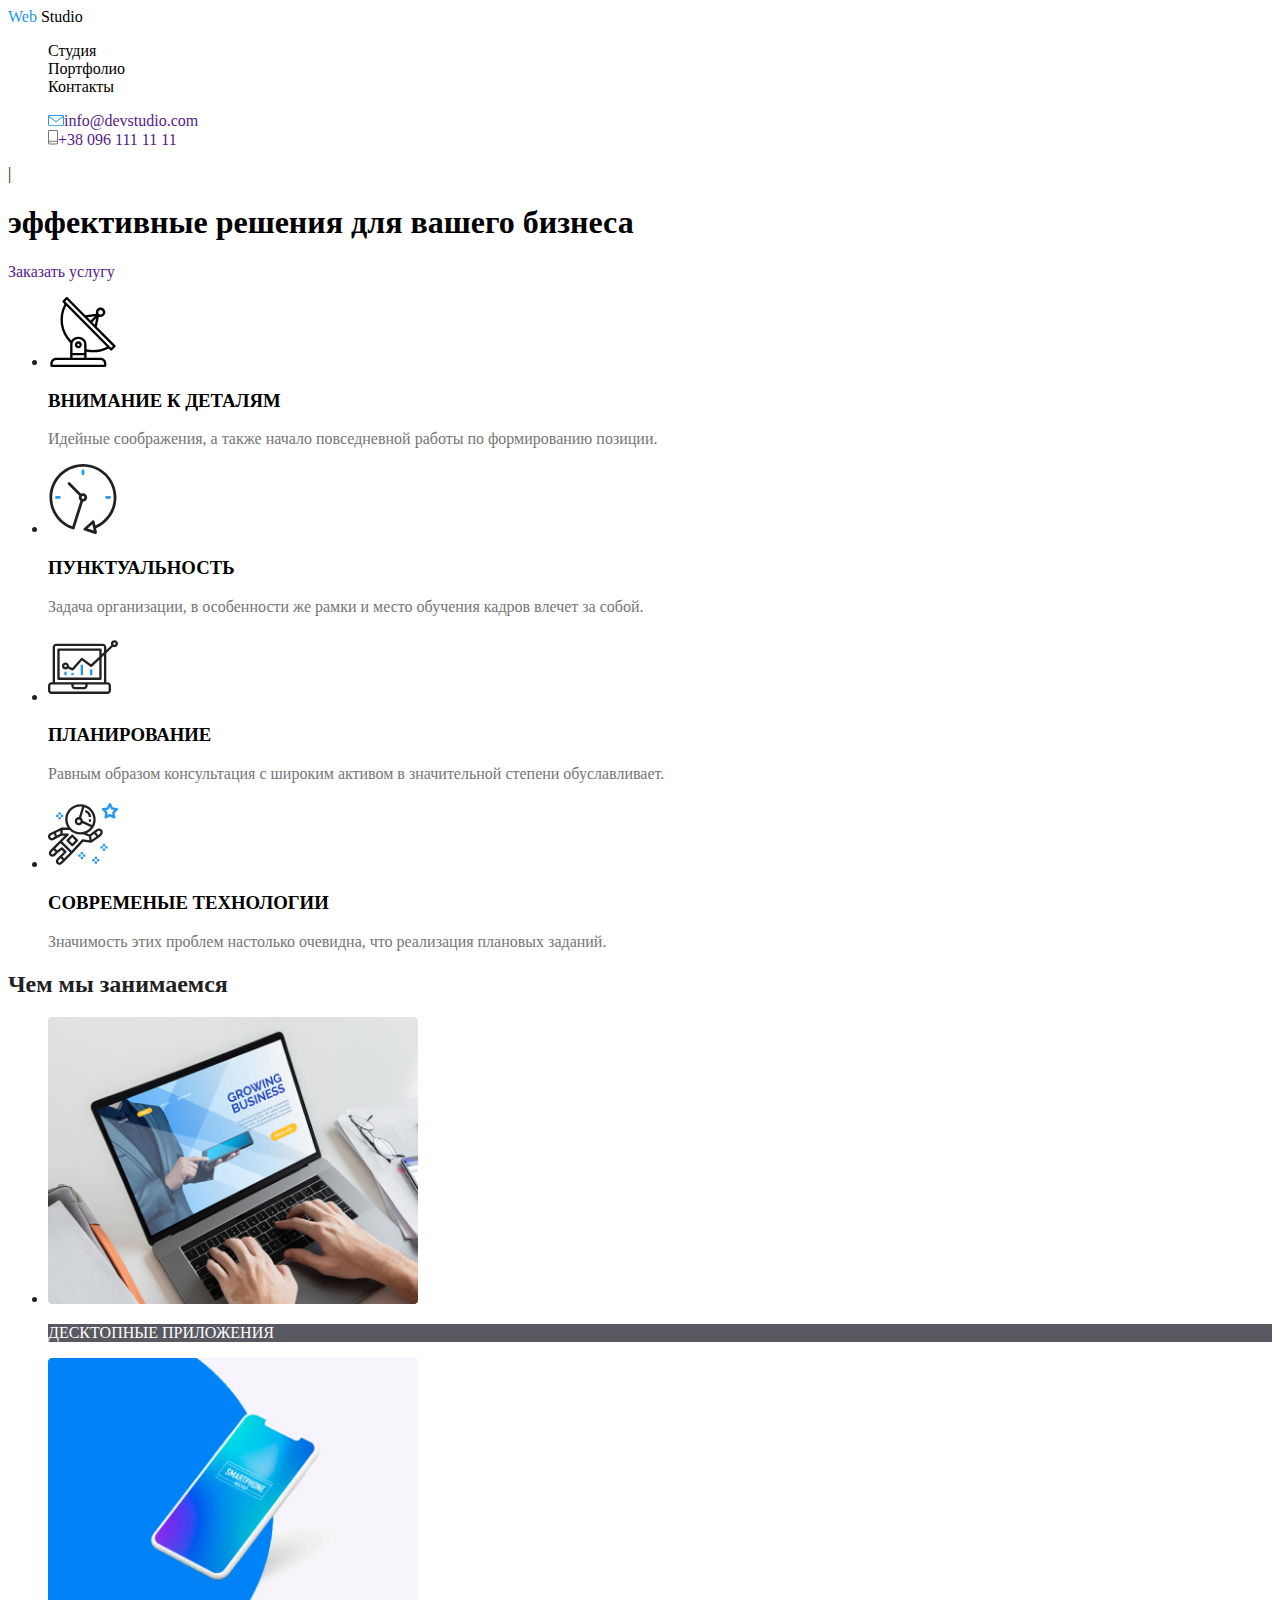
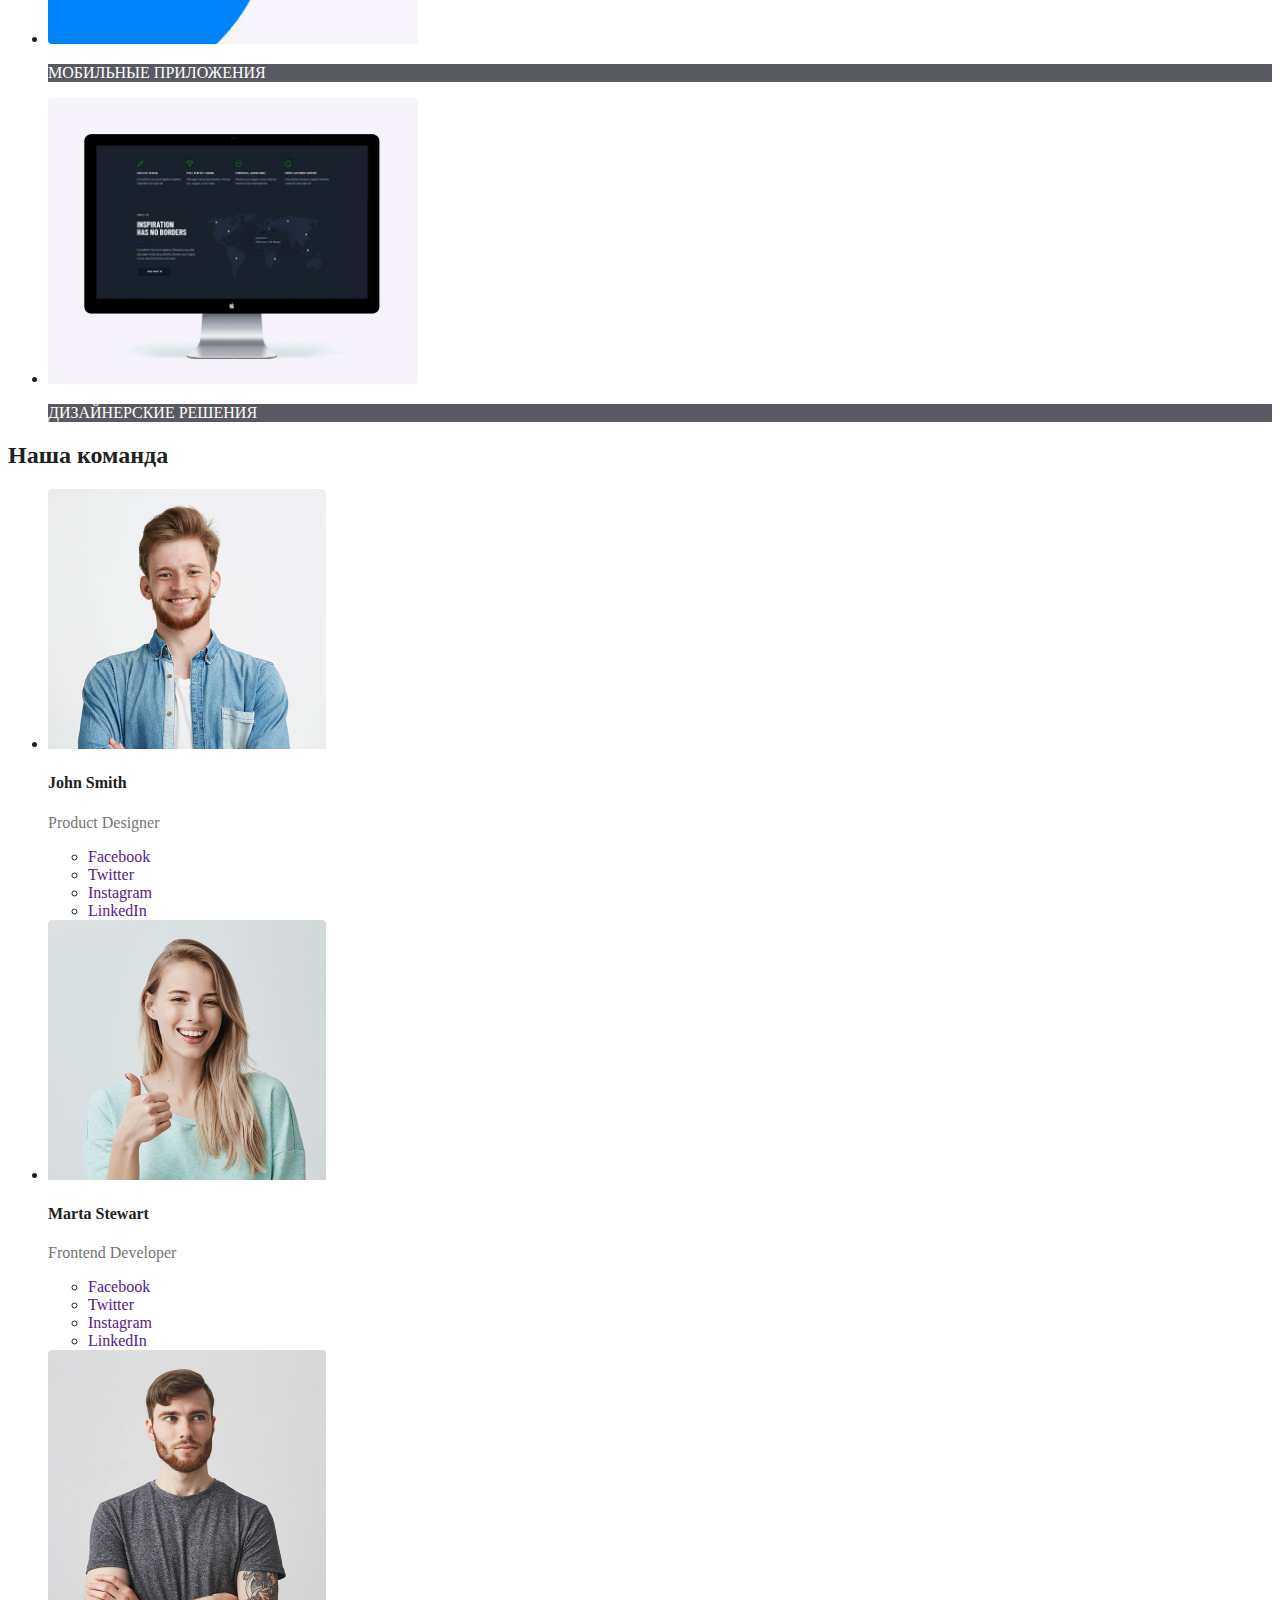
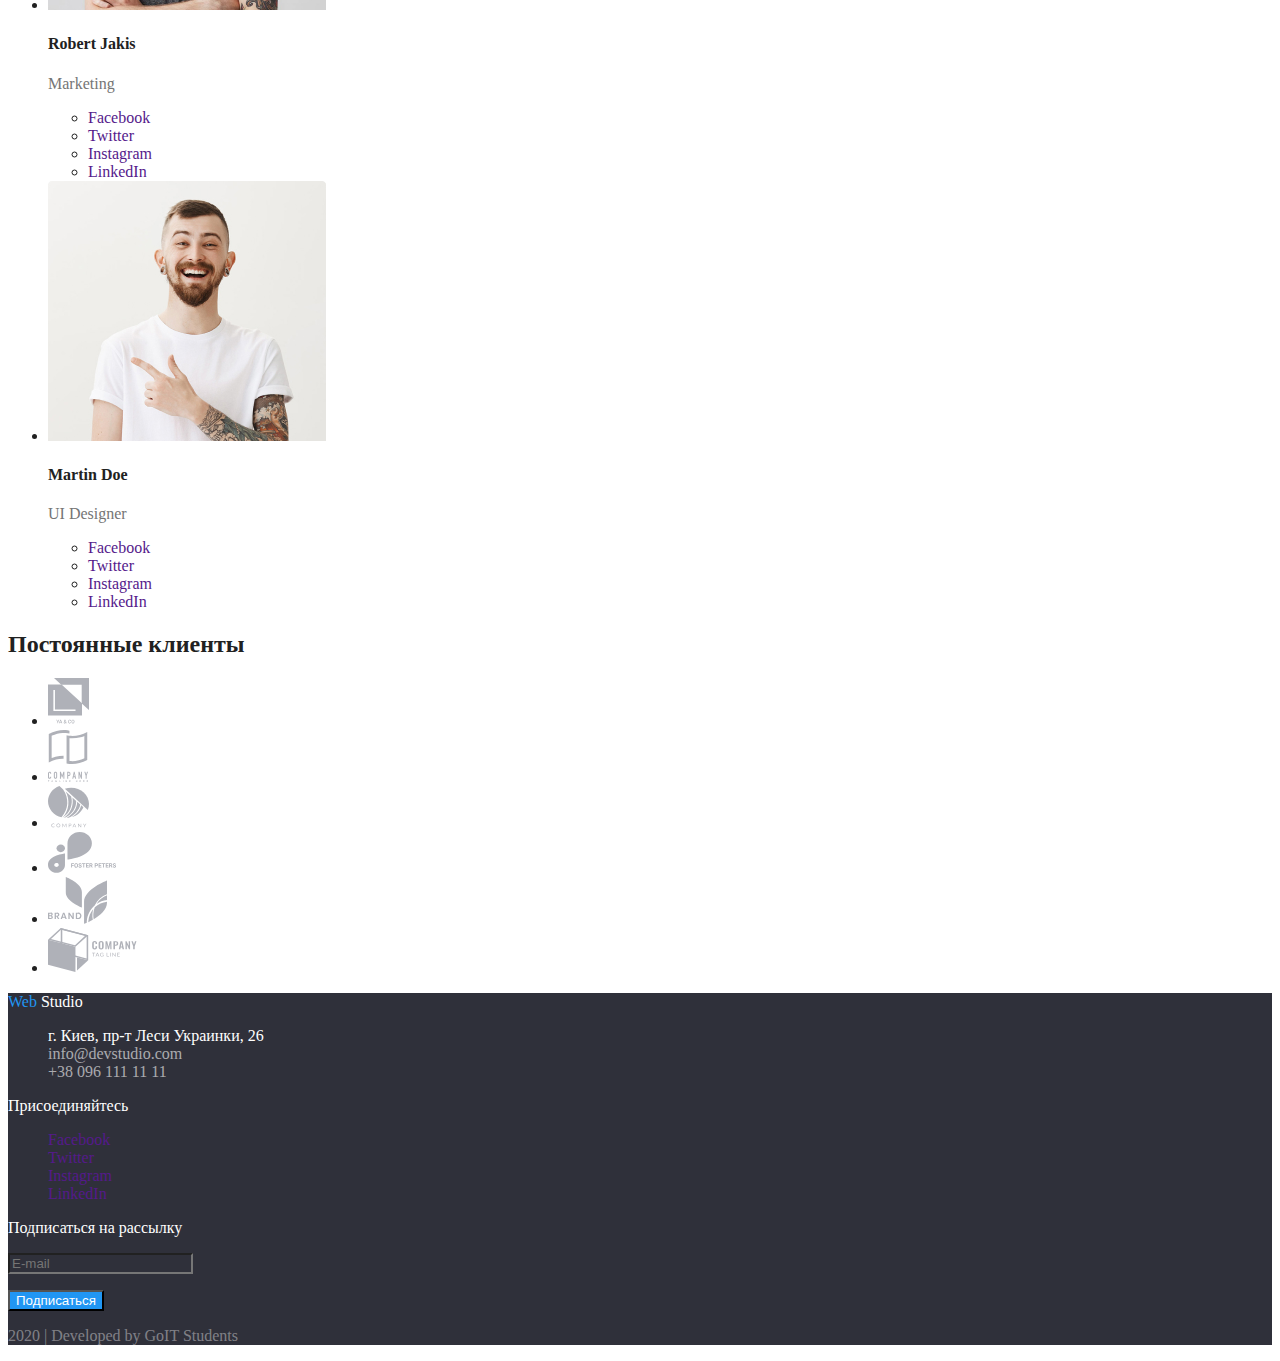
==== commit 8e38920e: "Update index.html" ====
--- a/index.html
+++ b/index.html
@@ -152,7 +152,7 @@
         <!--клиенты-->
         <section class="section">
             <h2>Постоянные клиенты</h2>
-            <ul class="client list">
+            <ul class="client">
                 <li><img src="./images/logo1.svg" alt="логотип клиента"></li>
                 <li><img src="./images/logo2.svg" alt="логотип клиента"></li>
                 <li><img src="./images/logo3.svg" alt="логотип клиента"></li>
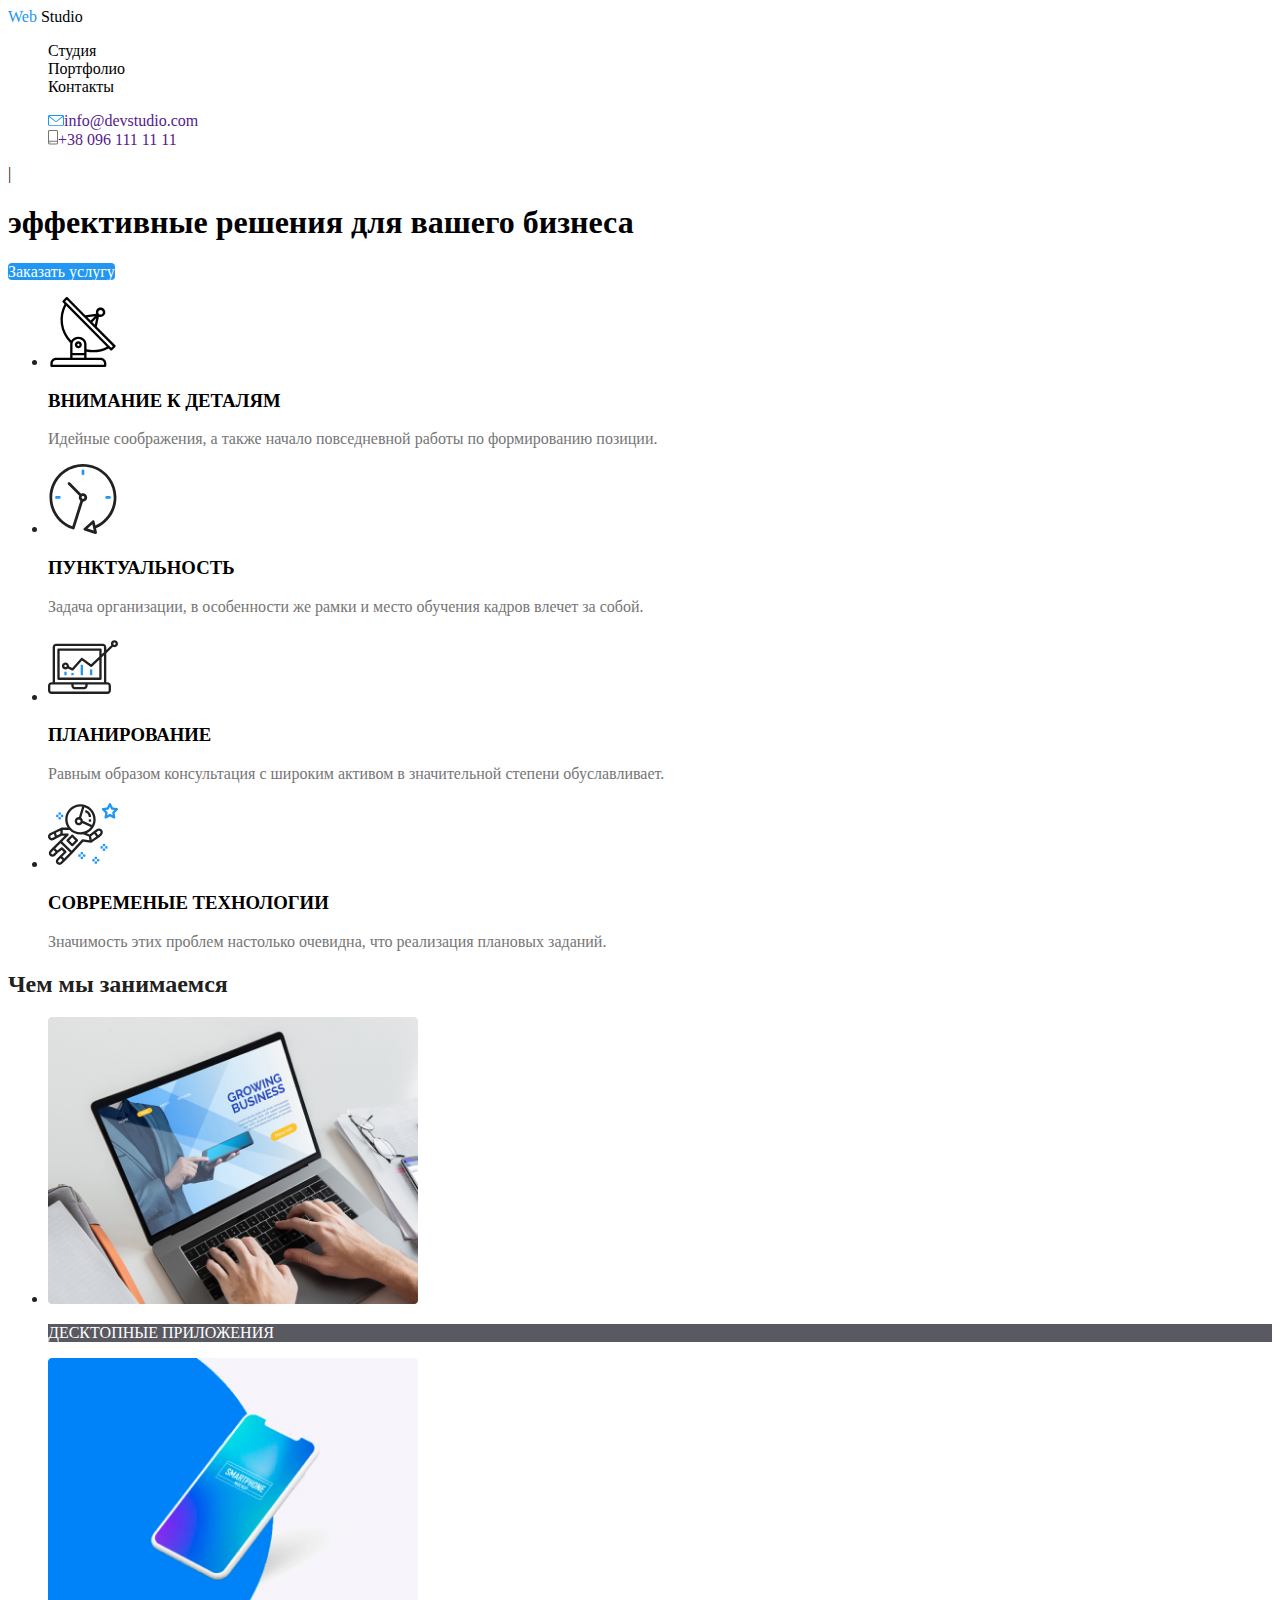
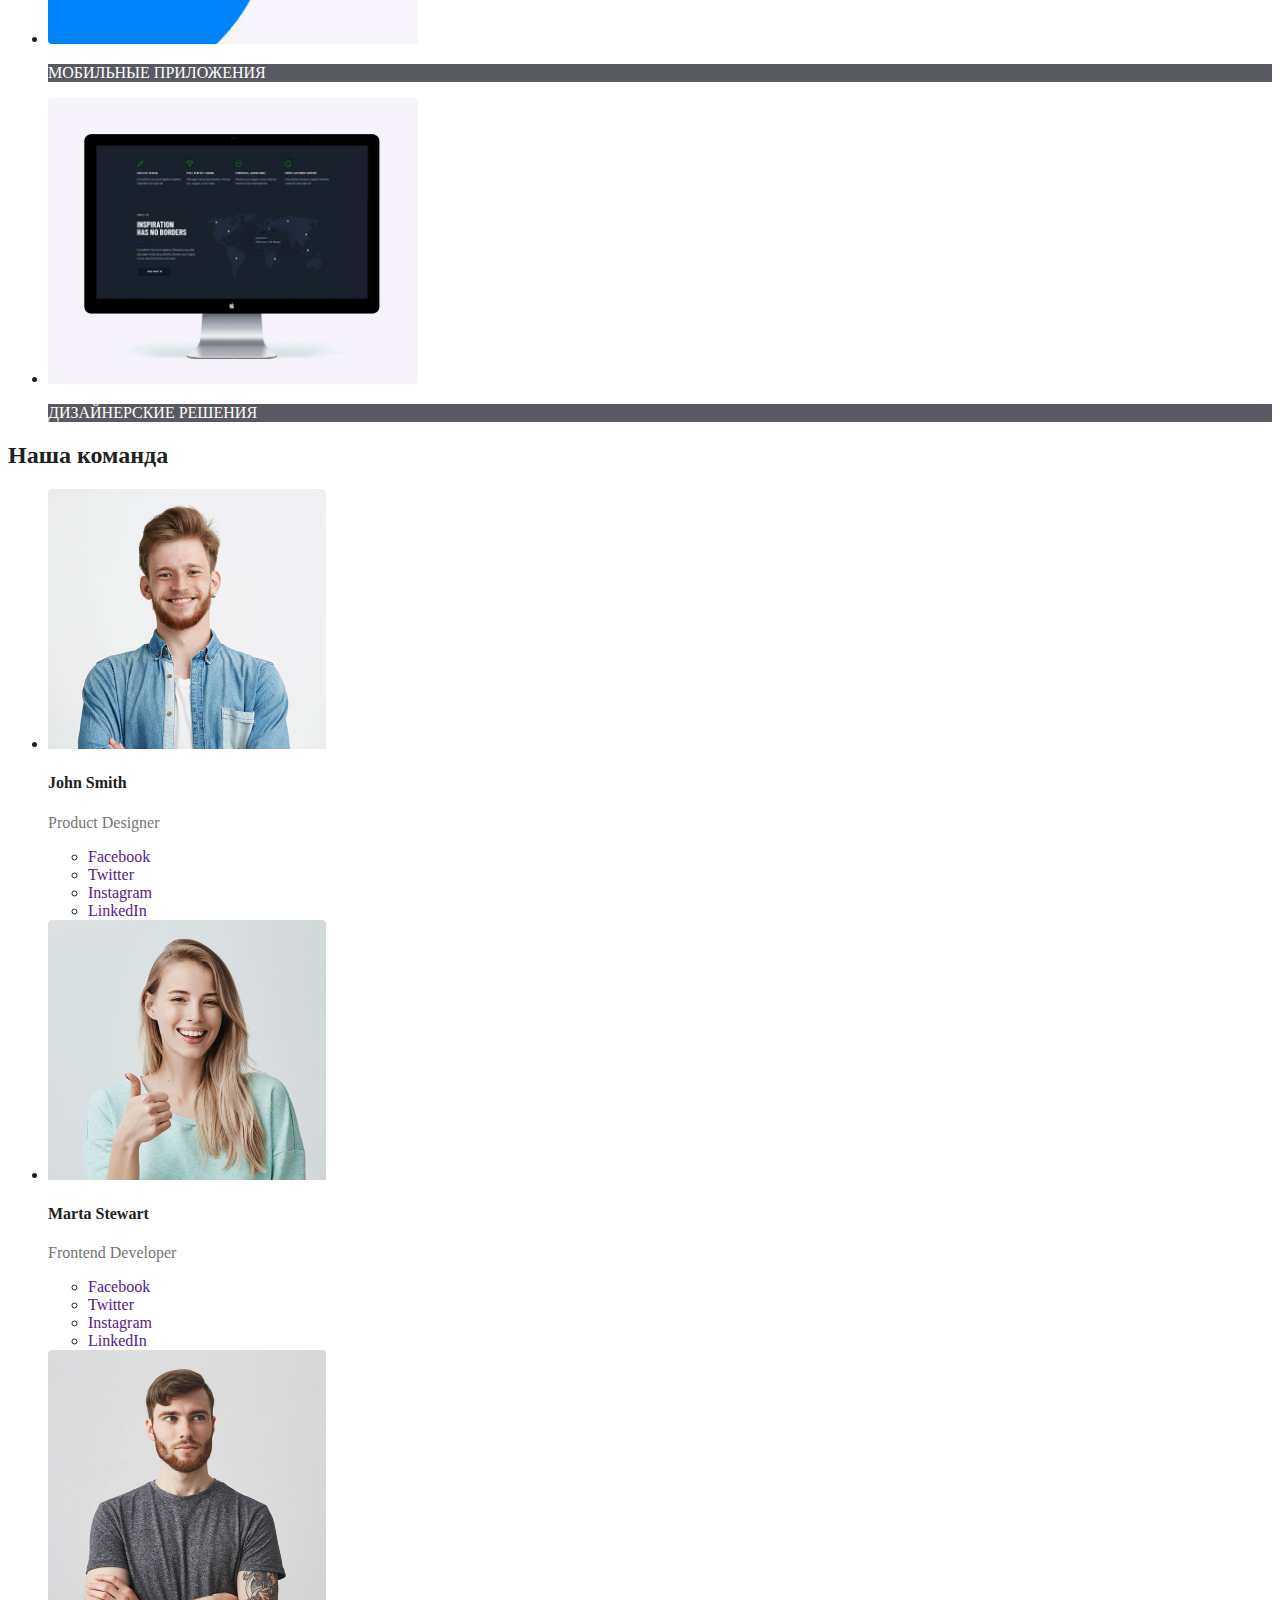
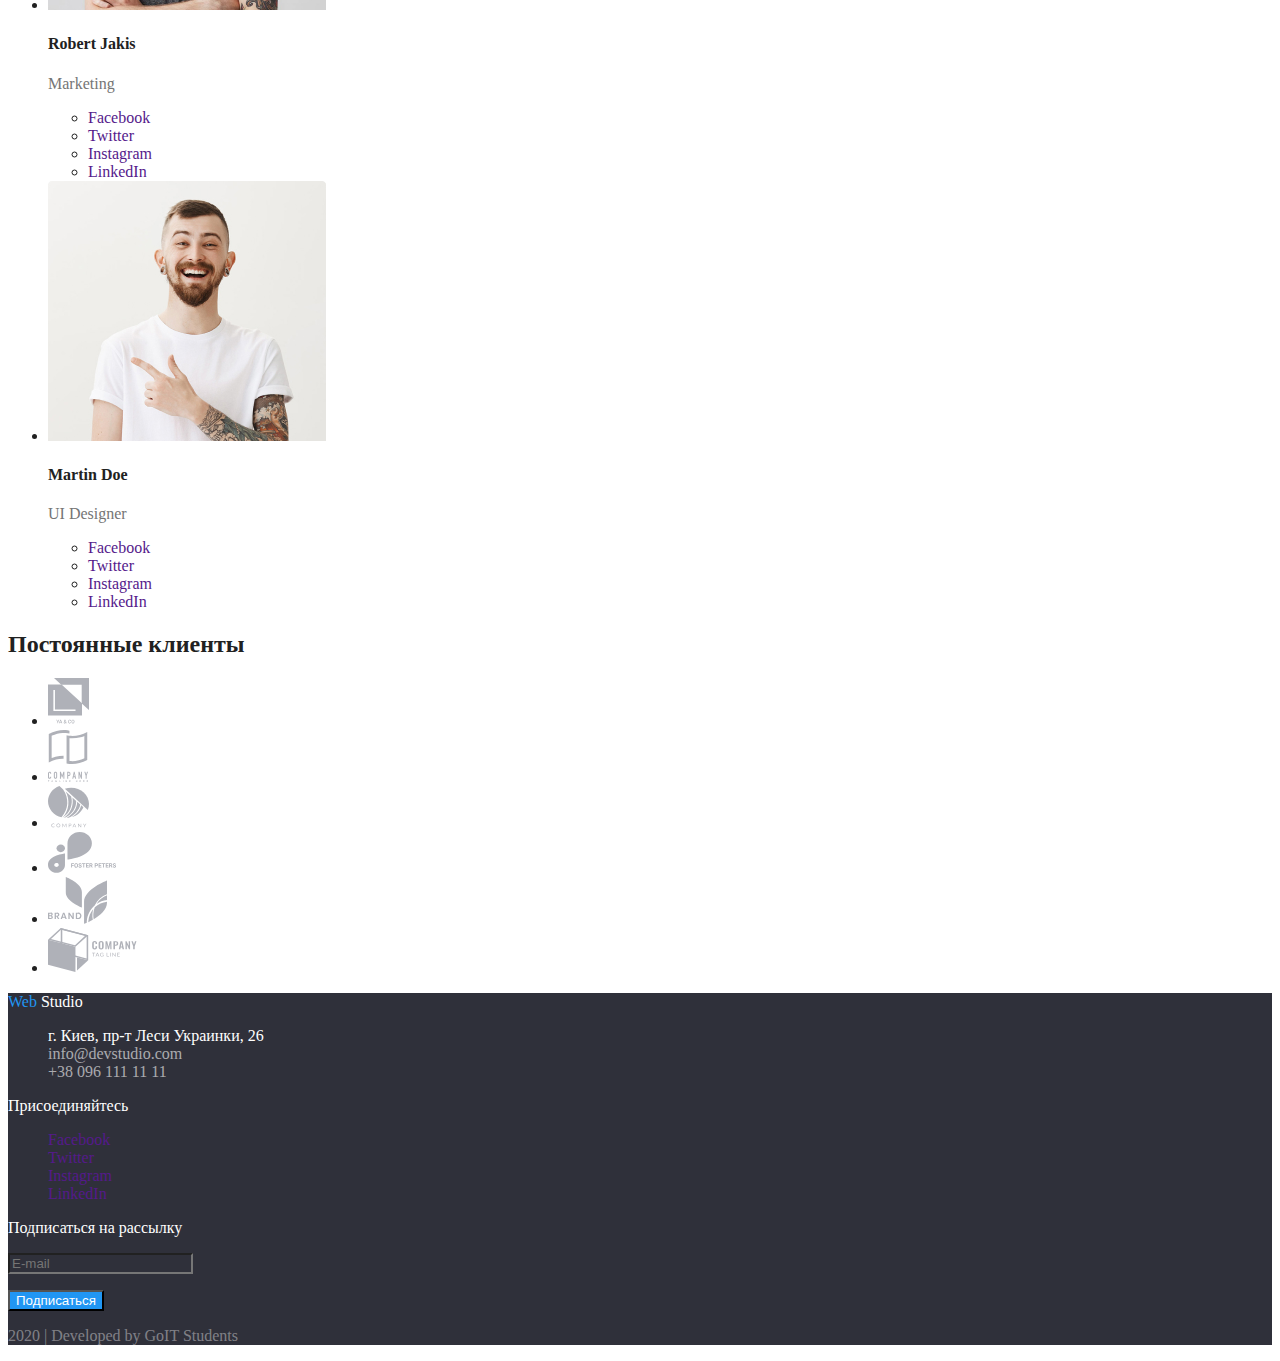
==== commit 600e7070: "Update index.html" ====
--- a/index.html
+++ b/index.html
@@ -37,7 +37,7 @@
         <!-- ФОН -->
         <section>
             <h1>эффективные решения для вашего бизнеса</h1>
-            <a href="">Заказать услугу</a>
+            <a href="" class="button-service">Заказать услугу</a>
         </section>
 
         <!--качества компании-->
@@ -164,39 +164,40 @@
     </main>
 
     <footer class="footer">
-
-        <!--контакты-->
         <div>
-            <a href="./index.html" class="logo">
-                <span class="part-1-f">Web</span>
-                <span class="part-2-f">Studio</span>
-            </a>
-            <ul class="footer list">
-                <li class="adress">г. Киев, пр-т Леси Украинки, 26</li>
-                <li class="contact-f">info@devstudio.com</li>
-                <li class="contact-f">+38 096 111 11 11</li>
-            </ul>
+            <!--контакты-->
+            <div>
+                <a href="./index.html" class="logo">
+                    <span class="part-1-f">Web</span>
+                    <span class="part-2-f">Studio</span>
+                </a>
+                <ul class="footer list">
+                    <li class="adress">г. Киев, пр-т Леси Украинки, 26</li>
+                    <li class="contact-f">info@devstudio.com</li>
+                    <li class="contact-f">+38 096 111 11 11</li>
+                </ul>
+            </div>
+
+            <!--соцсети-->
+            <div>
+                <p class="article">Присоединяйтесь</p>
+                <ul class="footer list">
+                    <li><a href="" aria-label="Ссылка на Facebook">Facebook</a></li>
+                    <li><a href="" aria-label="Ссылка на Twitter">Twitter</a></li>
+                    <li><a href="" aria-label="Ссылка на Instagram">Instagram</a></li>
+                    <li><a href="" aria-label="Ссылка на LinkedIn">LinkedIn</a></li>
+                </ul>
+            </div>
+            <div>
+                <p class="article">Подписаться на рассылку</p>
+                <p>
+                    <input class="input-text email" id="emailNonFormFooterRedsign" aria-label="Enter your email address"
+                        placeholder="E-mail" type="email">
+                </p>
+                <input type="submit" class="input-submit" value="Подписаться" aria-label="Subscribe" role="button">
+            </div>
+            <p class="caption">2020 | Developed by GoIT Students</p>
         </div>
-
-        <!--соцсети-->
-        <div>
-            <p class="article">Присоединяйтесь</p>
-            <ul class="footer list">
-                <li><a href="" aria-label="Ссылка на Facebook">Facebook</a></li>
-                <li><a href="" aria-label="Ссылка на Twitter">Twitter</a></li>
-                <li><a href="" aria-label="Ссылка на Instagram">Instagram</a></li>
-                <li><a href="" aria-label="Ссылка на LinkedIn">LinkedIn</a></li>
-            </ul>
-        </div>
-        <div>
-            <p class="article">Подписаться на рассылку</p>
-            <p>
-                <input class="input-text email" id="emailNonFormFooterRedsign" aria-label="Enter your email address"
-                    placeholder="E-mail" type="email">
-            </p>
-            <input type="submit" class="input-submit" value="Подписаться" aria-label="Subscribe" role="button">
-        </div>
-        <p class="caption">2020 | Developed by GoIT Students</p>
     </footer>
 </body>
 
--- a/css/styles.css
+++ b/css/styles.css
@@ -70,12 +70,17 @@
   color: #ffffff;
   background: #2196F3;
 }
+
 /* main page*/ 
 
 .section{
   color: #212121;
 }
-
+.button-service{
+color: #FFFFFF;
+background: #2196F3;
+border-radius: 4px;
+}
 .section .img:hover,
 .section .img:focus{
     background-color: #2196F3;
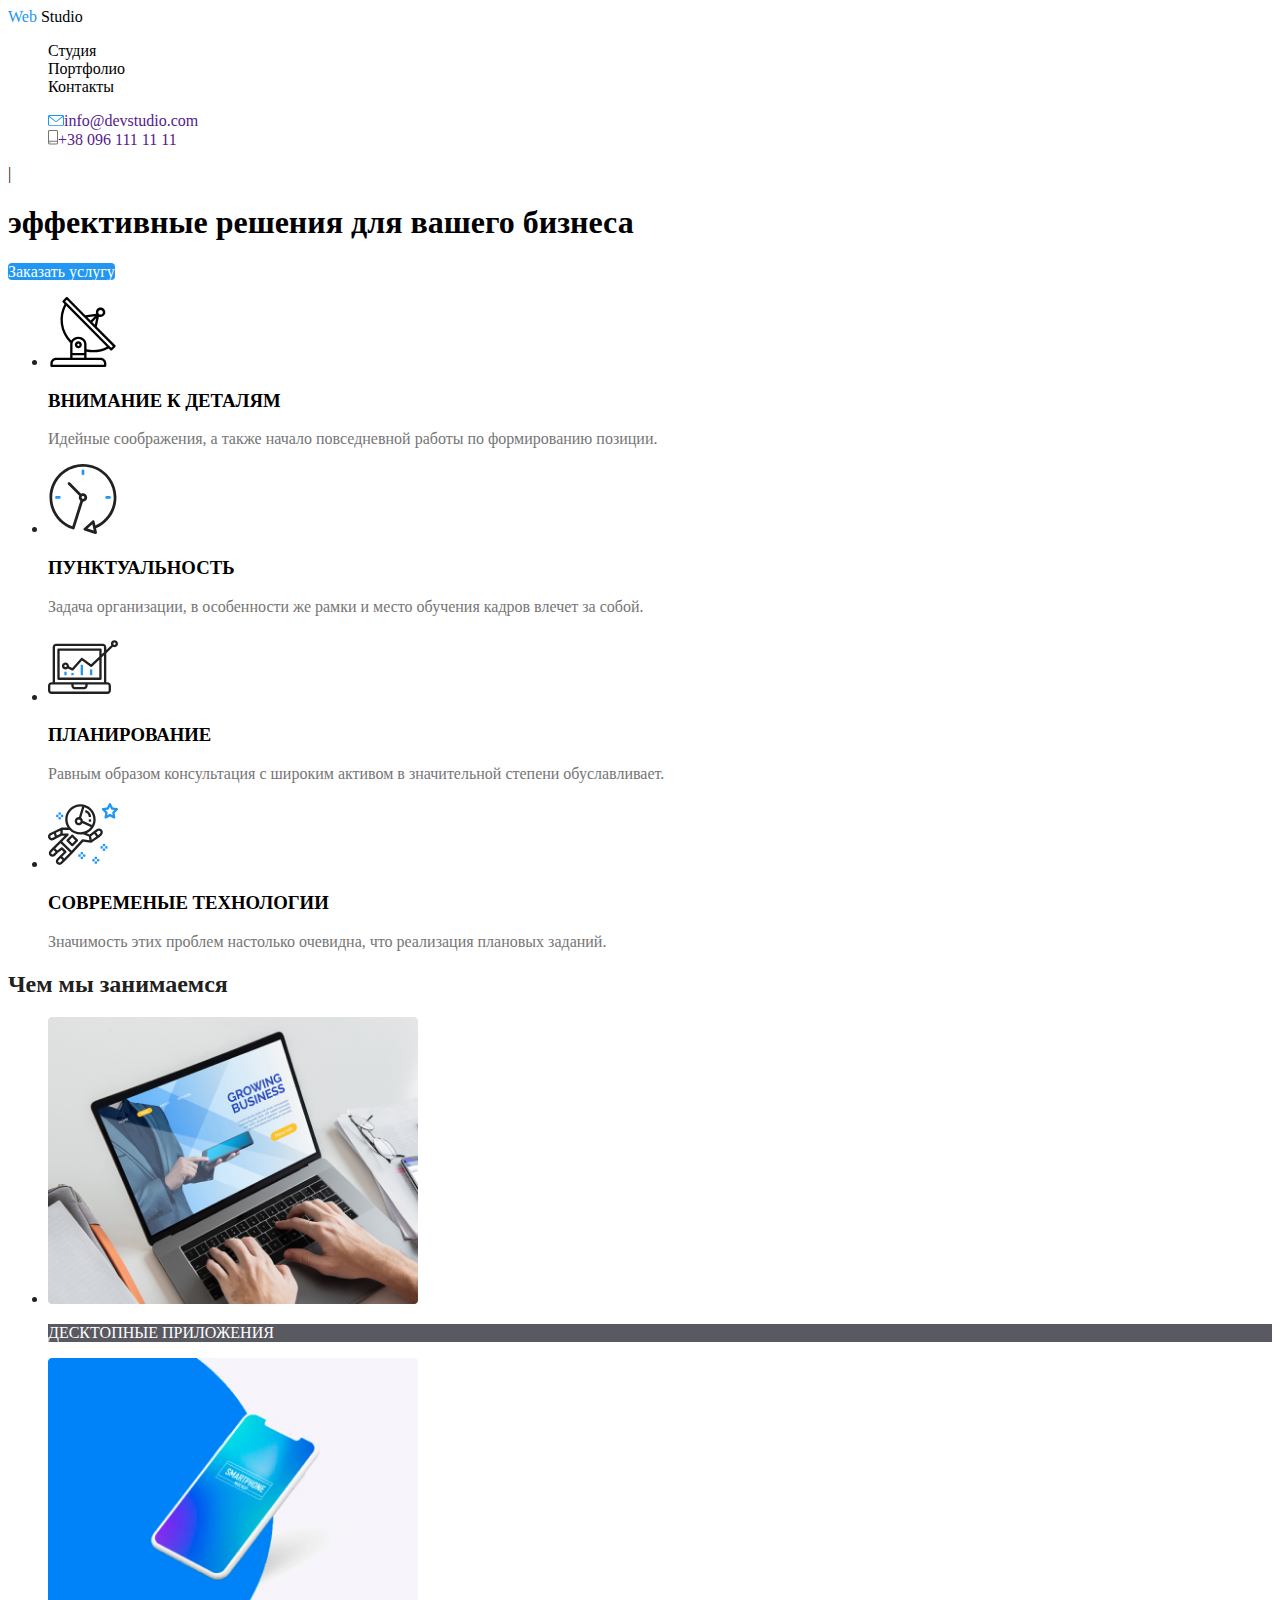
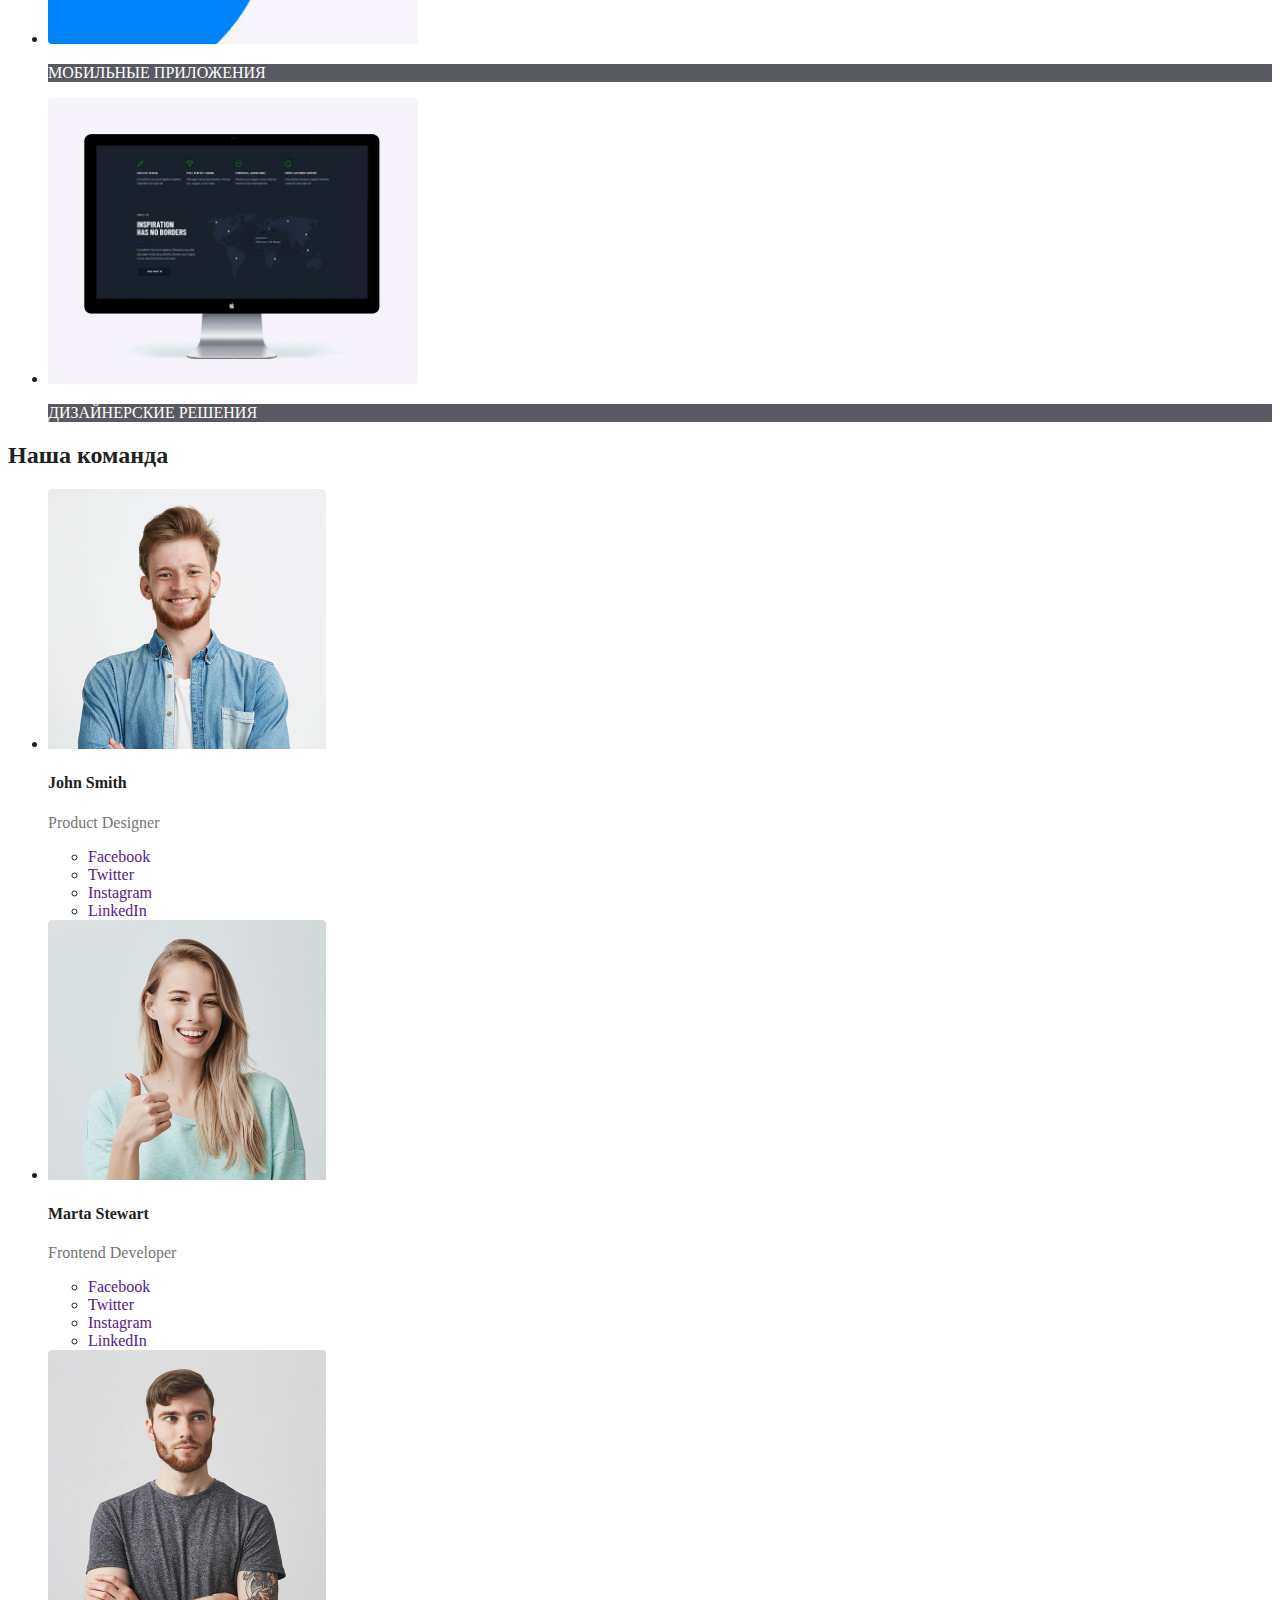
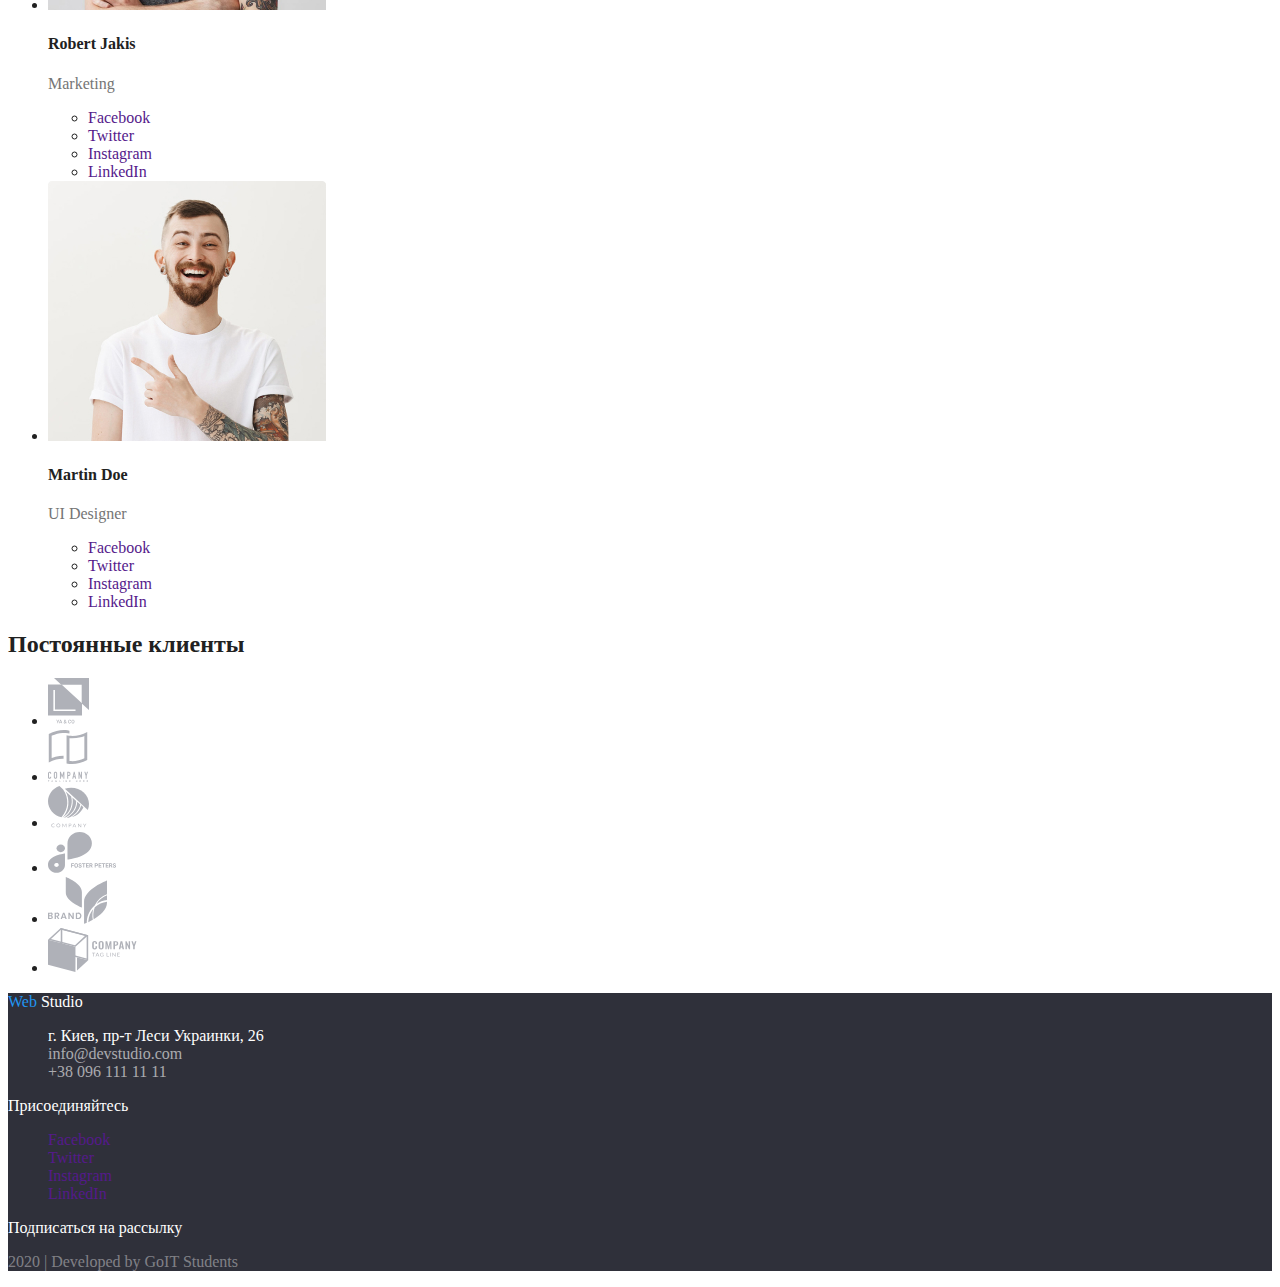
==== commit e89e67cf: "Update index.html" ====
--- a/index.html
+++ b/index.html
@@ -8,13 +8,15 @@
     <link rel="stylesheet" href="./css/styles.css">
     <link rel="stylesheet"
         href="https://fonts.googleapis.com/css2?family=Roboto:ital,wght@0,300;0,500;0,900;1,700&display=swap">
+    <link rel="stylesheet"
+        href="https://fonts.googleapis.com/css2?family=Raleway:ital,wght@0,300;0,500;1,700&display=swap">
 
 <body>
     <header>
         <nav>
             <a href="./index.html" class="logo">
-                <span class="part-1">Web</span>
-                <span class="part-2">Studio</span>
+                <span style="color: #2196F3">Web</span>
+                <span style="color: #000000">Studio</span>
             </a>
             <ul class="site-nav list">
                 <li><a href="./studio.html" class="link">Студия</a></li>
@@ -167,9 +169,9 @@
         <div>
             <!--контакты-->
             <div>
-                <a href="./index.html" class="logo">
-                    <span class="part-1-f">Web</span>
-                    <span class="part-2-f">Studio</span>
+                <a href="./index.html" class="logo-f">
+                    <span style="color: #2196F3">Web</span>
+                    <span style="color: #ffffff">Studio</span>
                 </a>
                 <ul class="footer list">
                     <li class="adress">г. Киев, пр-т Леси Украинки, 26</li>
@@ -190,11 +192,6 @@
             </div>
             <div>
                 <p class="article">Подписаться на рассылку</p>
-                <p>
-                    <input class="input-text email" id="emailNonFormFooterRedsign" aria-label="Enter your email address"
-                        placeholder="E-mail" type="email">
-                </p>
-                <input type="submit" class="input-submit" value="Подписаться" aria-label="Subscribe" role="button">
             </div>
             <p class="caption">2020 | Developed by GoIT Students</p>
         </div>
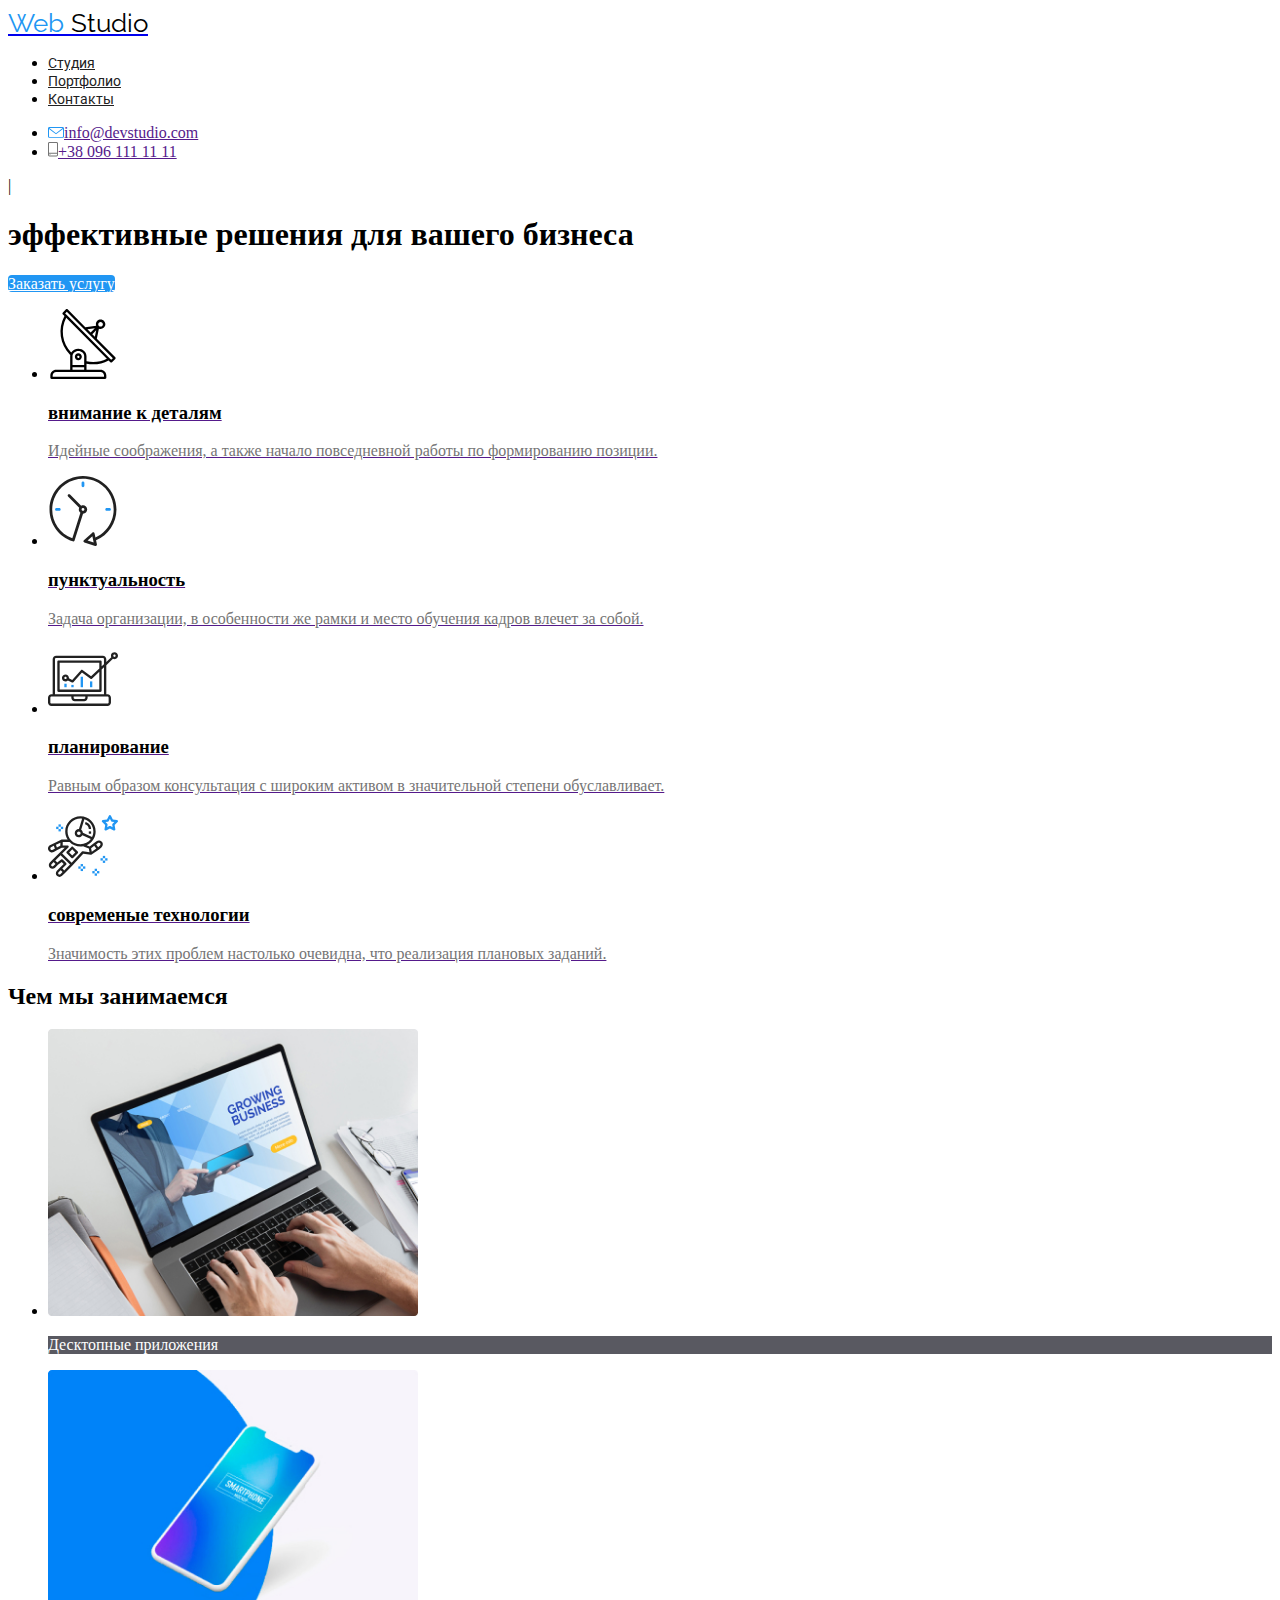
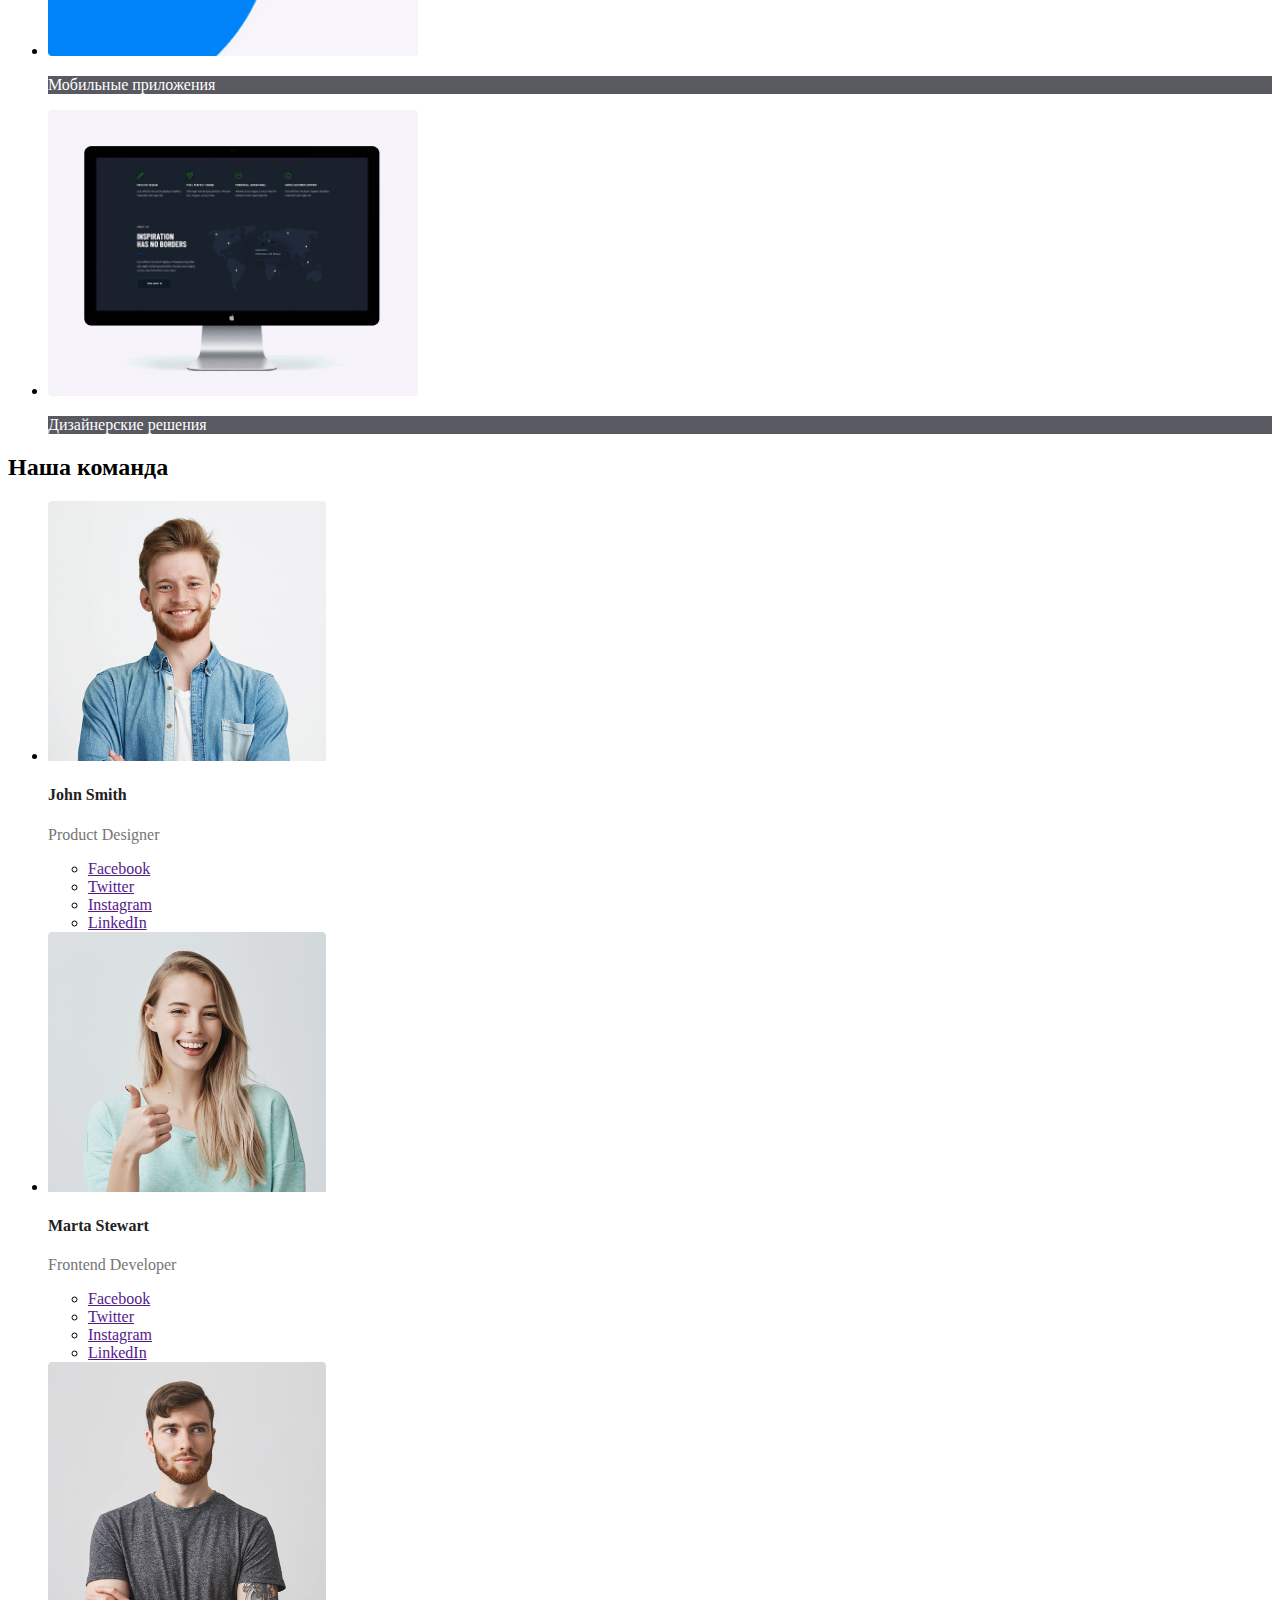
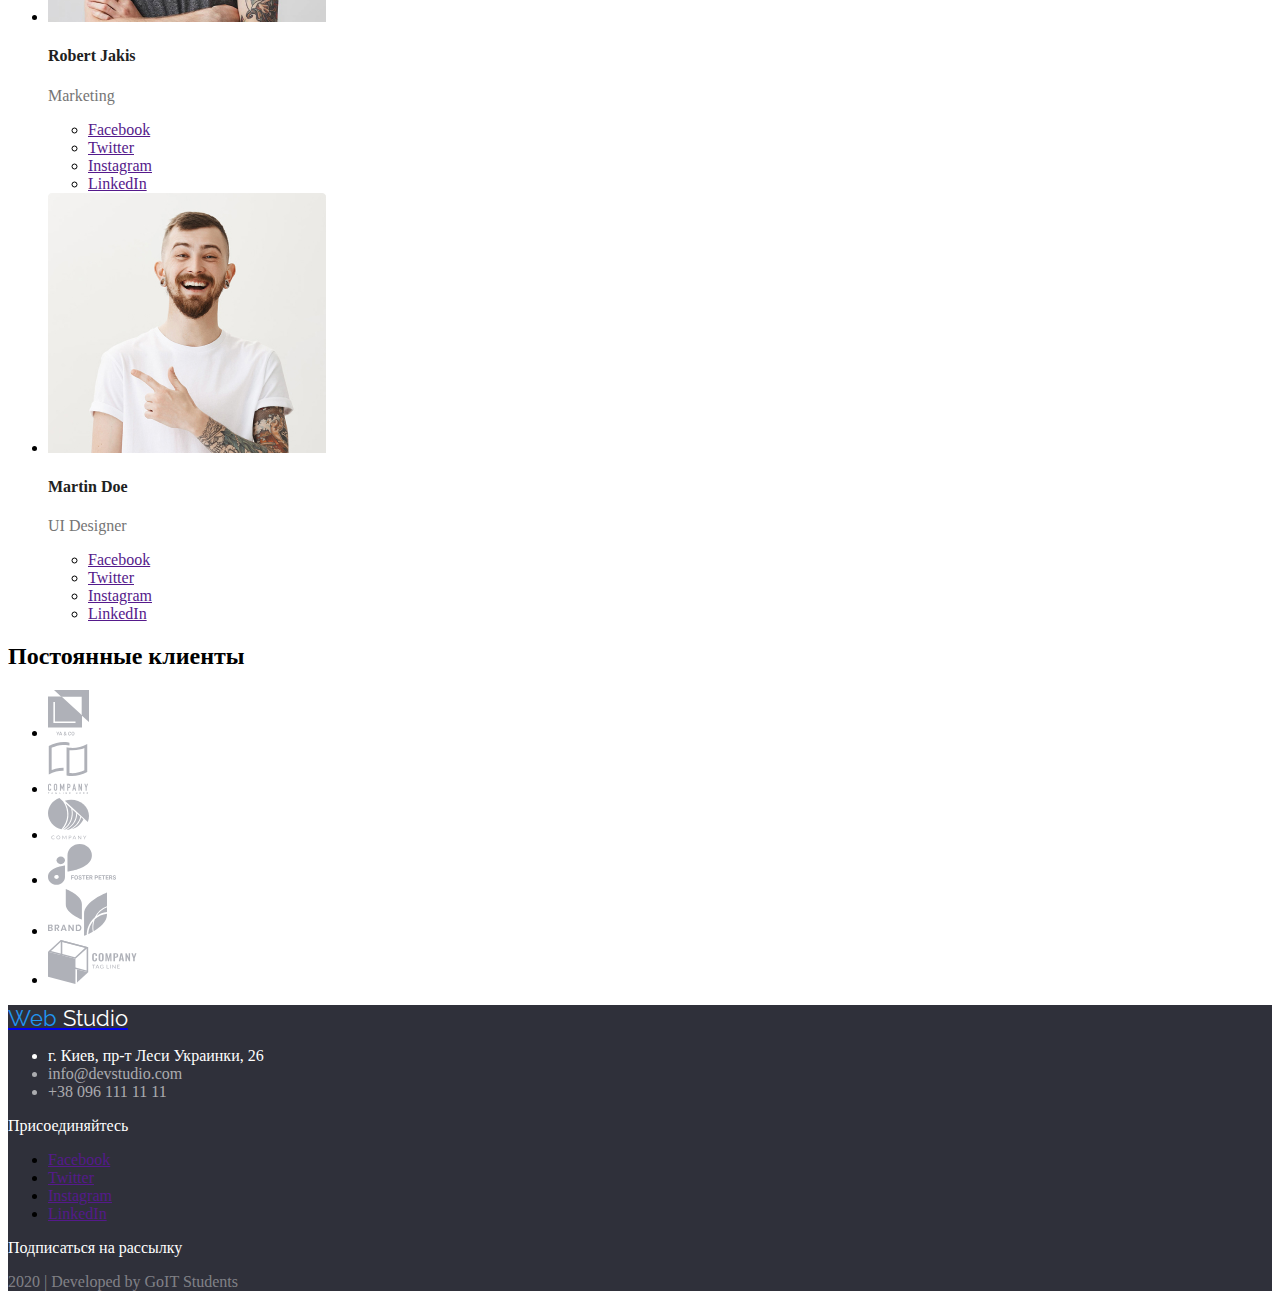
==== commit febb59c1: "Update index.html" ====
--- a/index.html
+++ b/index.html
@@ -6,10 +6,9 @@
     <meta name="viewport" content="width=device-width, initial-scale=1.0">
     <title>WebStudio</title>
     <link rel="stylesheet" href="./css/styles.css">
-    <link rel="stylesheet"
-        href="https://fonts.googleapis.com/css2?family=Roboto:ital,wght@0,300;0,500;0,900;1,700&display=swap">
-    <link rel="stylesheet"
-        href="https://fonts.googleapis.com/css2?family=Raleway:ital,wght@0,300;0,500;1,700&display=swap">
+    <link
+        href="https://fonts.googleapis.com/css2?family=Raleway:wght@400;500;700&family=Roboto:wght@400;500;700;900&display=swap"
+        rel="stylesheet">
 
 <body>
     <header>
@@ -19,7 +18,7 @@
                 <span style="color: #000000">Studio</span>
             </a>
             <ul class="site-nav list">
-                <li><a href="./studio.html" class="link">Студия</a></li>
+                <li><a href="./index.html" class="link current">Студия</a></li>
                 <li><a href="./portfolio.html" class="link">Портфолио</a></li>
                 <li><a href="" class="link">Контакты</a></li>
             </ul>
@@ -38,23 +37,23 @@
     <main>
         <!-- ФОН -->
         <section>
-            <h1>эффективные решения для вашего бизнеса</h1>
+            <h1 class="syllable">эффективные решения для вашего бизнеса</h1>
             <a href="" class="button-service">Заказать услугу</a>
         </section>
 
         <!--качества компании-->
-        <section class="section">
+        <section>
             <ul>
                 <li>
                     <a href=""><img src="./images/antenna.svg" alt="антена" class="img" />
-                        <h3 class="title">ВНИМАНИЕ К ДЕТАЛЯМ</h3>
+                        <h3 class="title">внимание к деталям</h3>
                         <p class="comment">Идейные соображения, а также начало повседневной работы по формированию
                             позиции.</p>
                     </a>
                 </li>
                 <li>
                     <a href=""><img src="./images/clock.svg" alt="часы" class="img" />
-                        <h3 class="title">ПУНКТУАЛЬНОСТЬ</h3>
+                        <h3 class="title">пунктуальность</h3>
                         <p class="comment">Задача организации, в особенности же рамки и место обучения кадров влечет за
                             собой.</p>
                     </a>
@@ -62,7 +61,7 @@
 
                 <li>
                     <a href=""><img src="./images/diagram.svg" alt="комп" class="img" />
-                        <h3 class="title">ПЛАНИРОВАНИЕ</h3>
+                        <h3 class="title">планирование</h3>
                         <p class="comment">Равным образом консультация с широким активом в значительной степени
                             обуславливает.</p>
                     </a>
@@ -70,7 +69,7 @@
 
                 <li>
                     <a href=""><img src="./images/astronaut.svg" alt="астронавт" class="img" />
-                        <h3 class="title">СОВРЕМЕНЫЕ ТЕХНОЛОГИИ</h3>
+                        <h3 class="title">современые технологии</h3>
                         <p class="comment">Значимость этих проблем настолько очевидна, что реализация плановых заданий.
                         </p>
                     </a>
@@ -80,27 +79,26 @@
         </section>
 
         <!--услуги-->
-        <section class="section">
+        <section>
             <h2>Чем мы занимаемся</h2>
             <ul>
                 <li>
                     <img src="./images/desktop.jpg" alt="лэптоп" width="370" />
-                    <p class="service">ДЕСКТОПНЫЕ ПРИЛОЖЕНИЯ</p>
+                    <p class="service">Десктопные приложения</p>
                 </li>
                 <li>
                     <img src="./images/mobile.jpg" alt="мобильник с приложениями" width="370" />
-                    <p class="service">МОБИЛЬНЫЕ ПРИЛОЖЕНИЯ</p>
+                    <p class="service">Мобильные приложения</p>
                 </li>
                 <li>
                     <img src="./images/design.jpg" alt="дизайн приложения на экране" width="370" />
-                    <p class="service">ДИЗАЙНЕРСКИЕ РЕШЕНИЯ</p>
-                </li>
-
+                    <p class="service">Дизайнерские решения</p>
+                </li>
             </ul>
         </section>
 
         <!--команда-->
-        <section class="section">
+        <section>
             <h2>Наша команда</h2>
             <ul>
                 <li>
@@ -152,7 +150,7 @@
         </section>
 
         <!--клиенты-->
-        <section class="section">
+        <section>
             <h2>Постоянные клиенты</h2>
             <ul class="client">
                 <li><img src="./images/logo1.svg" alt="логотип клиента"></li>
--- a/css/styles.css
+++ b/css/styles.css
@@ -1,25 +1,20 @@
 
-a{
+.ul{
   text-decoration: none;
-}
-.list{
   list-style: none;
 }
+ 
 /* header */
 
-.logo:hover, 
-.logo:focus{
-    color: #2196F3;
-}
-.part-1{
-    color: #2196F3;
-}
-.part-2{
-    color: black;
+.logo{
+  font-family: Raleway;
+  font-size: 26px;
 }
 
 .site-nav .link{
-  color: black;
+  font-family: Roboto;
+  font-size: 14px;
+  color: #212121;
 }
 
 .site-nav .link:hover,
@@ -27,6 +22,8 @@
   color: #2196F3; 
 }
 .contact-list{
+  font-family: Roboto;
+  font-size: 14px;
   color: #757575;
 }
 
@@ -40,15 +37,14 @@
 .footer{
   background: #2F303A;
 }
-.logo:hover, 
-.logo:focus{
-    color: #2196F3;
+.logo-f{
+   font-family: Raleway;
+  font-size: 22px; 
 }
-.part-1-f{
-    color: #2196F3;
-}
-.part-2-f{
-    color: #ffffff;
+
+.section{
+  text-decoration: none;
+  list-style: none;
 }
 .adress{
   color: #FFFFFF;
@@ -61,14 +57,6 @@
 }
 .caption{
   color: rgba(255, 255, 255, 0.4);
-}
-.input-text{
-  color: rgba(255, 255, 255, 0.6);
-  background: #2F303A;
-}
-.input-submit{
-  color: #ffffff;
-  background: #2196F3;
 }
 
 /* main page*/ 
@@ -86,7 +74,7 @@
     background-color: #2196F3;
 }
 .title{
-  color: black;
+  color: #000000;
 }
 .comment{
   color: #757575;
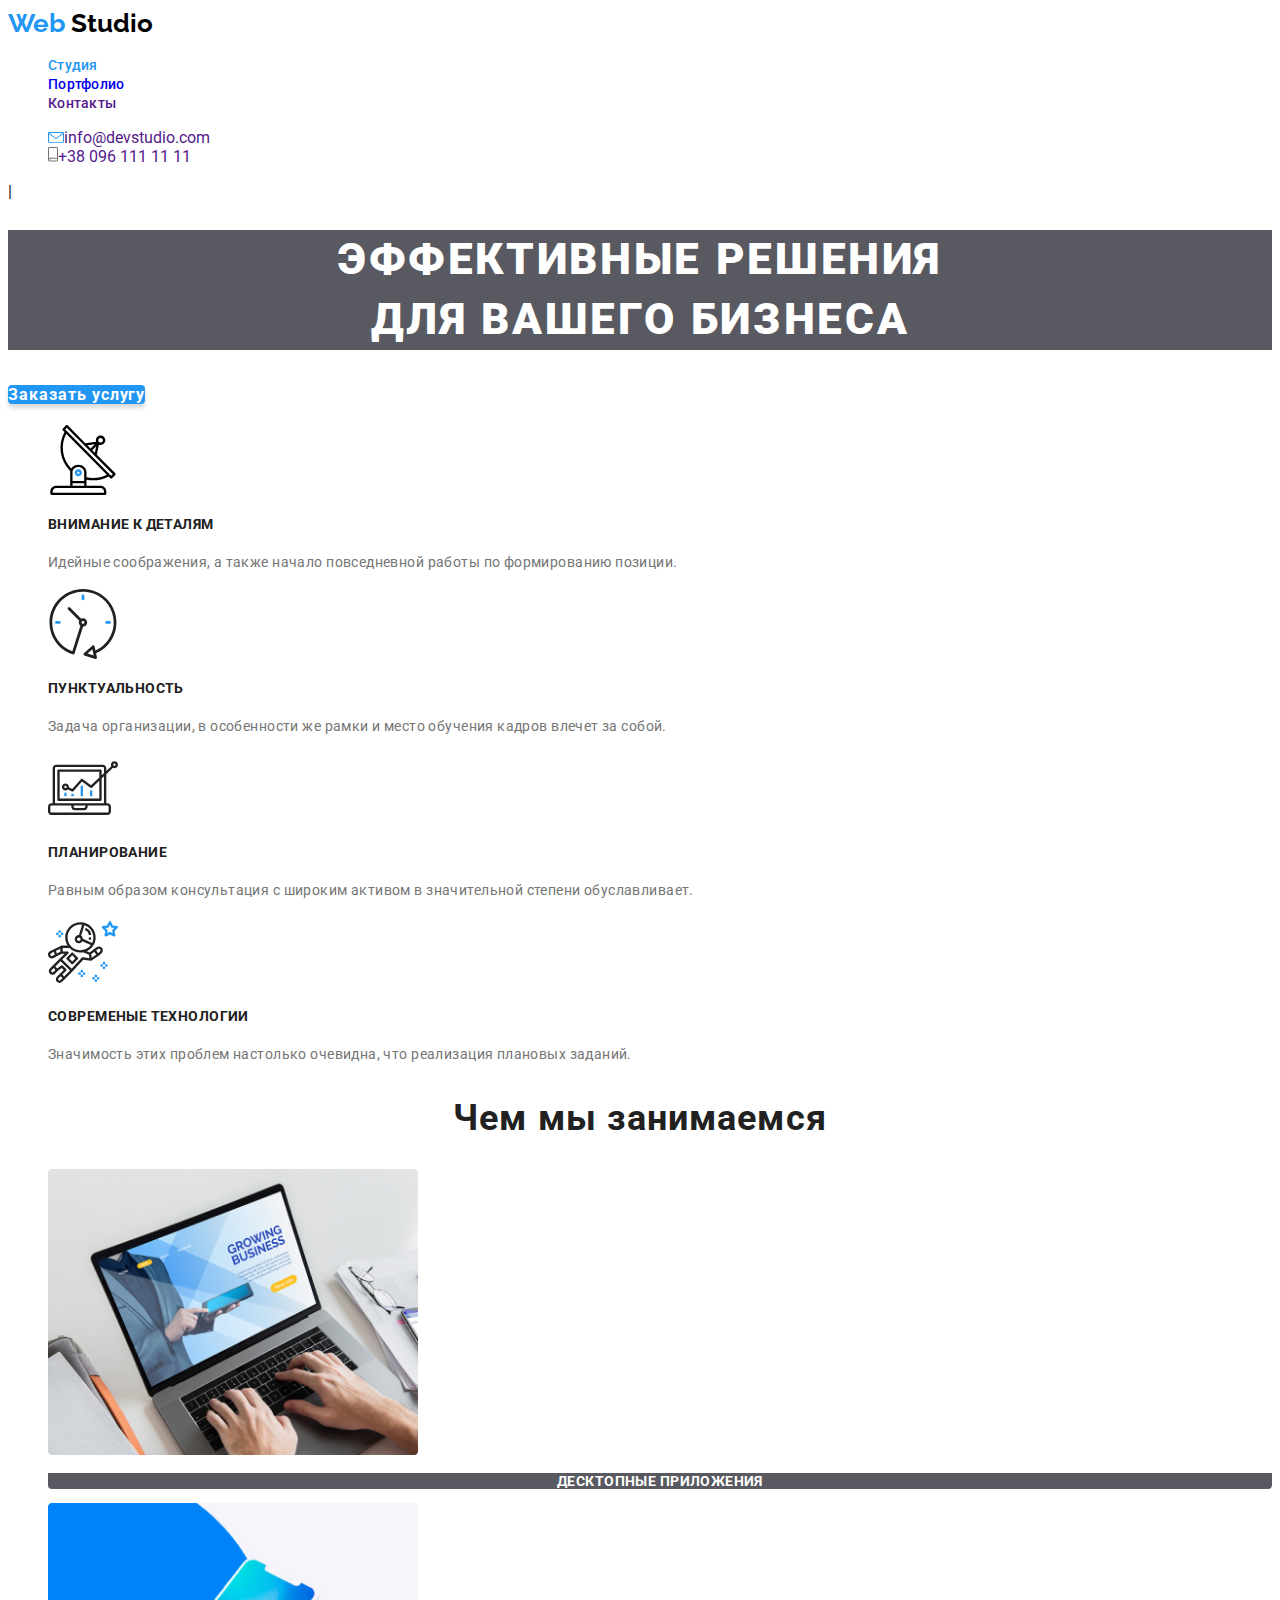
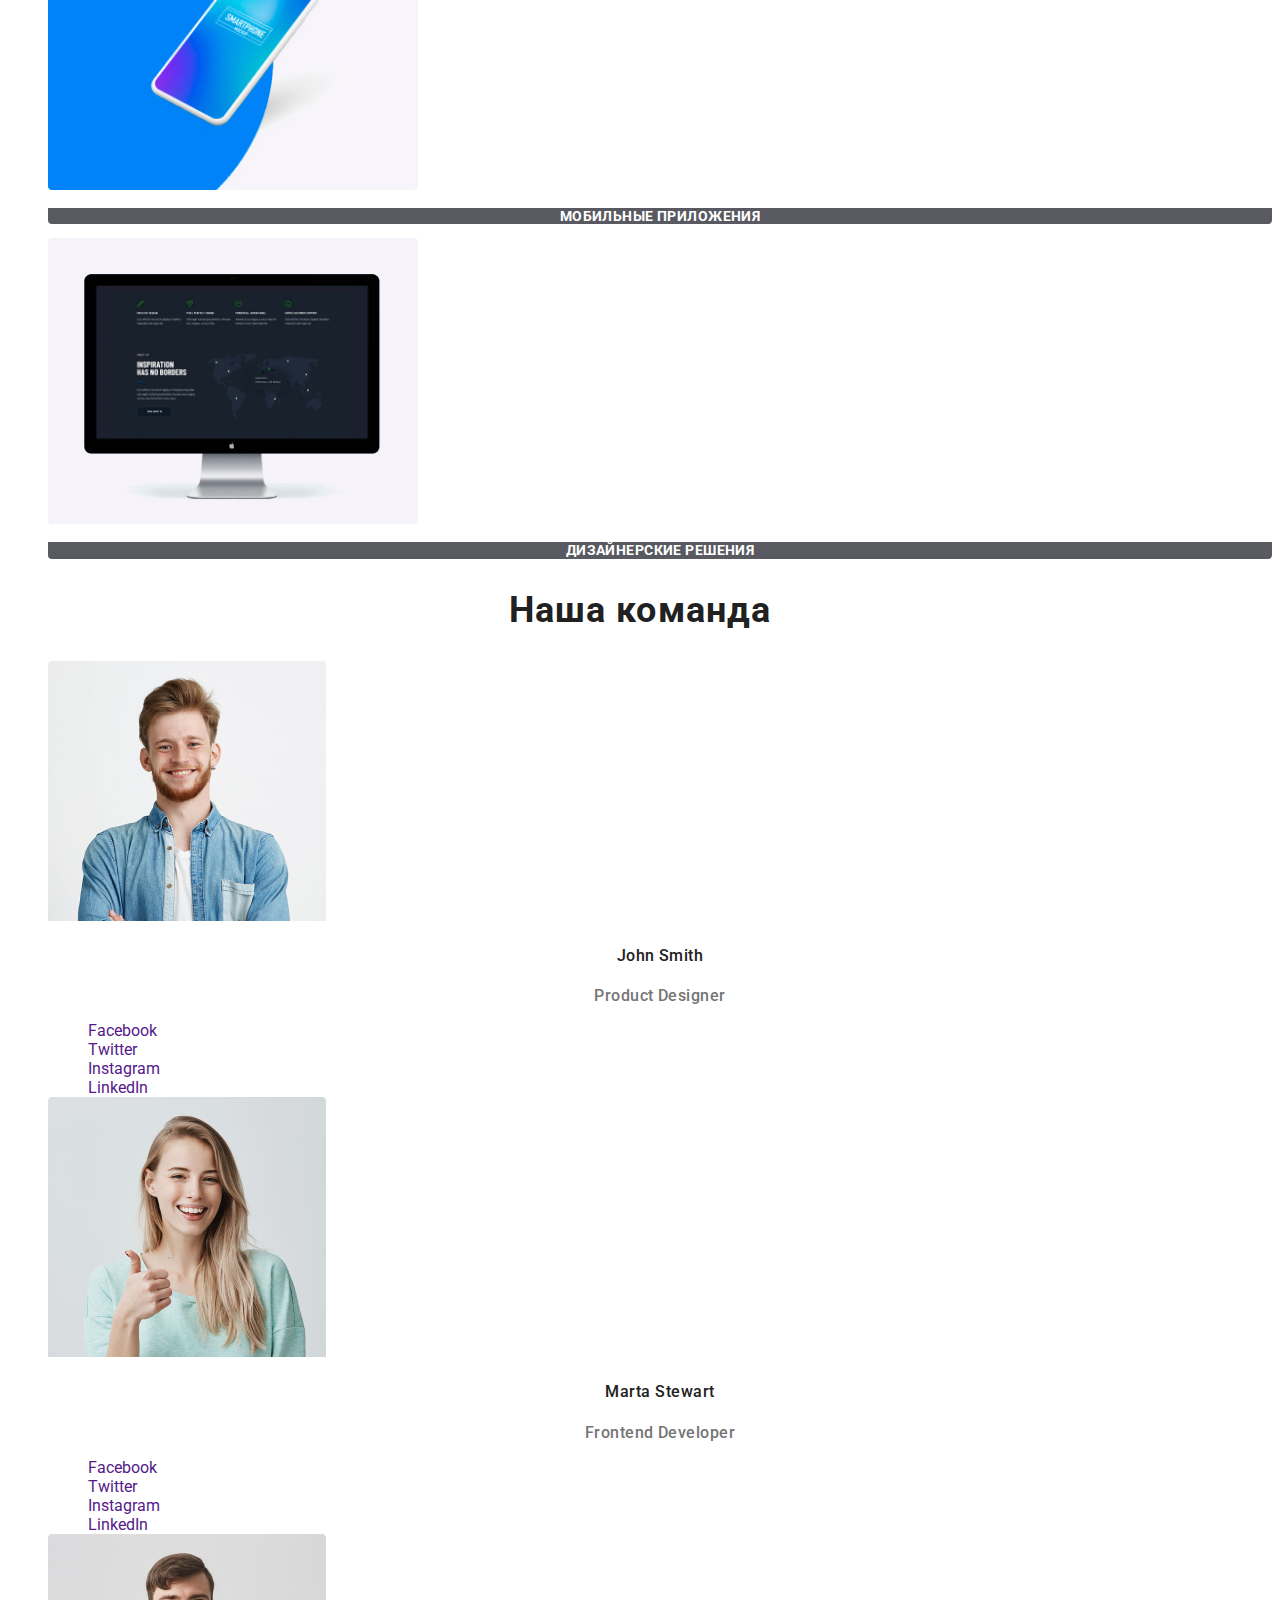
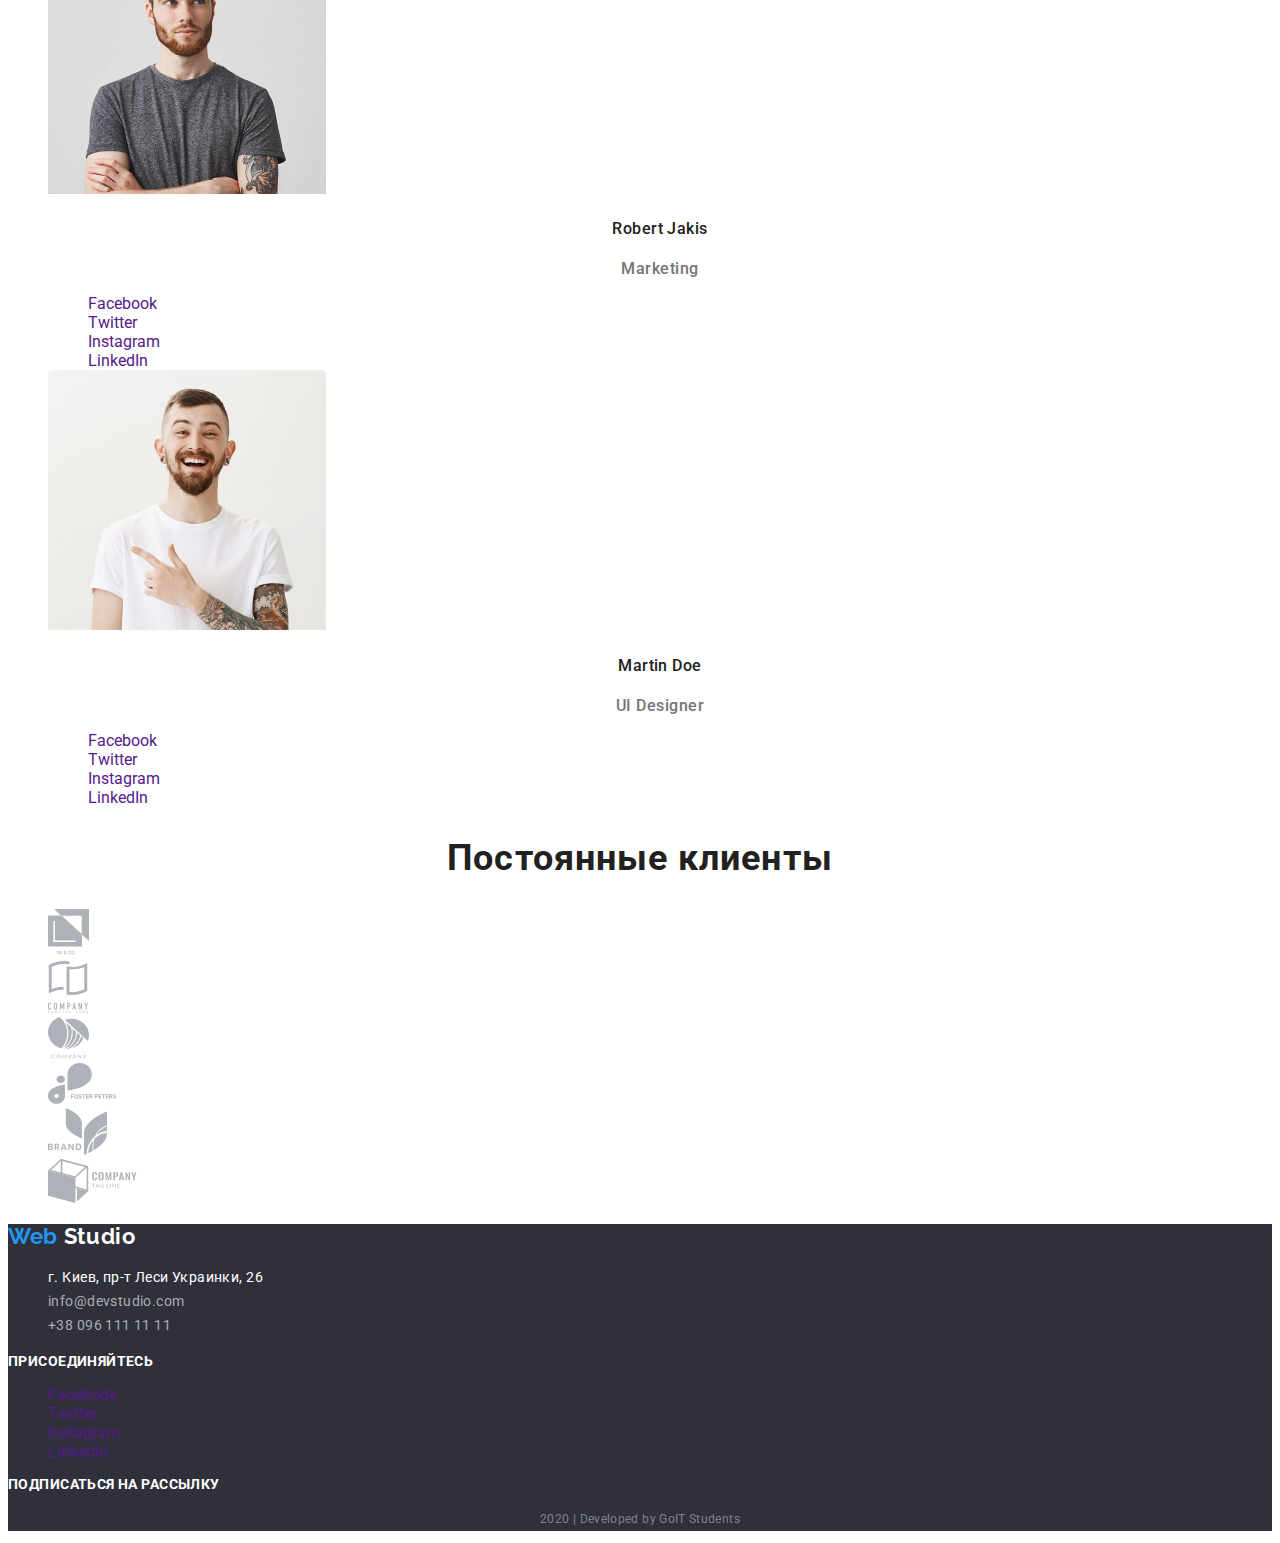
==== commit 20dfde73: "Update index.html" ====
--- a/index.html
+++ b/index.html
@@ -37,7 +37,7 @@
     <main>
         <!-- ФОН -->
         <section>
-            <h1 class="syllable">эффективные решения для вашего бизнеса</h1>
+            <h1 class="syllable">эффективные решения <br> для вашего бизнеса</h1>
             <a href="" class="button-service">Заказать услугу</a>
         </section>
 
--- a/css/styles.css
+++ b/css/styles.css
@@ -1,29 +1,52 @@
 
-.ul{
+body{
+  font-family: Roboto, sans-serif;
+  color: #212121;
+}
+h2{
+  font-weight: 700;
+  font-size: 36px;
+  line-height: 1.17;
+  text-align: center;
+  letter-spacing: 0.03em;
+}
+a {
   text-decoration: none;
+}
+
+ul{
   list-style: none;
 }
  
 /* header */
 
 .logo{
-  font-family: Raleway;
+  font-family: Raleway, sans-serif;
+  font-weight: 700;
   font-size: 26px;
+  line-height: 1.19;
 }
 
 .site-nav .link{
-  font-family: Roboto;
+ 
+  font-weight: 500;
   font-size: 14px;
-  color: #212121;
+  line-height: 1.14;
+  letter-spacing: 0.02em;
 }
-
+.site-nav .link.current{
+  color: #2196F3;
+}
 .site-nav .link:hover,
 .site-nav .link:focus{
   color: #2196F3; 
 }
 .contact-list{
-  font-family: Roboto;
+
+  font-weight: 500;
   font-size: 14px;
+  line-height: 1.14;
+  letter-spacing: 0.02em;
   color: #757575;
 }
 
@@ -38,59 +61,117 @@
   background: #2F303A;
 }
 .logo-f{
-   font-family: Raleway;
-  font-size: 22px; 
+  font-family: Raleway;
+  font-weight: 700;
+  font-size: 22px;
+  line-height: 1.18;
+  letter-spacing: 0.03em; 
 }
 
-.section{
-  text-decoration: none;
-  list-style: none;
-}
+
 .adress{
+
+  font-weight: 400;
+  font-size: 14px;
+  line-height: 1.71;
+  letter-spacing: 0.03em;
   color: #FFFFFF;
 }
 .contact-f{
+  font-weight: 400;
+  font-size: 14px;
+  line-height: 1.71;
+  letter-spacing: 0.03em;
   color: rgba(255, 255, 255, 0.6);
 }
 .article{
+  font-weight: 700;
+  font-size: 14px;
+  line-height: 1.14;
+  letter-spacing: 0.03em;
+  text-transform: uppercase;
   color: #ffffff;
 }
 .caption{
+  font-weight: 400;
+  font-size: 12px;
+  line-height: 2;
+  text-align: center;
+  letter-spacing: 0.03em;
   color: rgba(255, 255, 255, 0.4);
 }
 
 /* main page*/ 
+/*Студия*/
 
-.section{
+.syllable{
+  font-weight: 900;
+  font-size: 44px;
+  line-height: 1.36;
+  text-align: center;
+  letter-spacing: 0.06em;
+  text-transform: uppercase;
+  color: #FFFFFF;
+  background-color: rgba(47, 48, 58, 0.8);
+}
+
+.button-service{
+  font-weight: 700;
+  font-size: 16px;
+  line-height: 1.87;
+  letter-spacing: 0.06em;
+  color: #FFFFFF;
+  background: #2196F3;
+  box-shadow: 0px 4px 4px rgba(0, 0, 0, 0.15);
+  border-radius: 4px;
+}
+.img:hover{
+  background-color: #2196F3;
+}
+.title{
+  font-weight: 700;
+  font-size: 14px;
+  line-height: 1.71;
+  letter-spacing: 0.03em;
+  text-transform: uppercase;
   color: #212121;
 }
-.button-service{
-color: #FFFFFF;
-background: #2196F3;
-border-radius: 4px;
-}
-.section .img:hover,
-.section .img:focus{
-    background-color: #2196F3;
-}
-.title{
-  color: #000000;
-}
 .comment{
+  font-weight: 400;
+  font-size: 14px;
+  line-height: 1.71;
+  letter-spacing: 0.03em;
   color: #757575;
 }
 .service{
+  font-weight: 700;
+  font-size: 14px;
+  line-height: 1.17;
+  text-align: center;
+  letter-spacing: 0.03em;
+  text-transform: uppercase;
   color: #ffffff;
-  background: rgba(47, 48, 58, 0.8); 
+  background: rgba(47, 48, 58, 0.8);
+  border-radius: 0px 0px 4px 4px;
 }
 .person{
-  color: #212121;
+  font-weight: 500;
+  font-size: 16px;
+  line-height: 1.19;
+  text-align: center;
+  letter-spacing: 0.03em;
 }
 .job{
+  font-weight: 500;
+  font-size: 16px;
+  line-height: 1.19;
+  text-align: center;
+  letter-spacing: 0.03em;
   color: #757575;
 }
 
 /* portfolio */ 
+
 
 .button:hover,
 .button:focus{
@@ -99,8 +180,15 @@
 }
 
 .example{
-  color: #212121;
+  font-weight: 700;
+  font-size: 18px;
+  line-height: 2;
+  letter-spacing: 0.06em;
 }
 .type{
+  font-weight: 400;
+  font-size: 16px;
+  line-height: 1.87;
+  letter-spacing: 0.03em;
   color: #757575;
 }